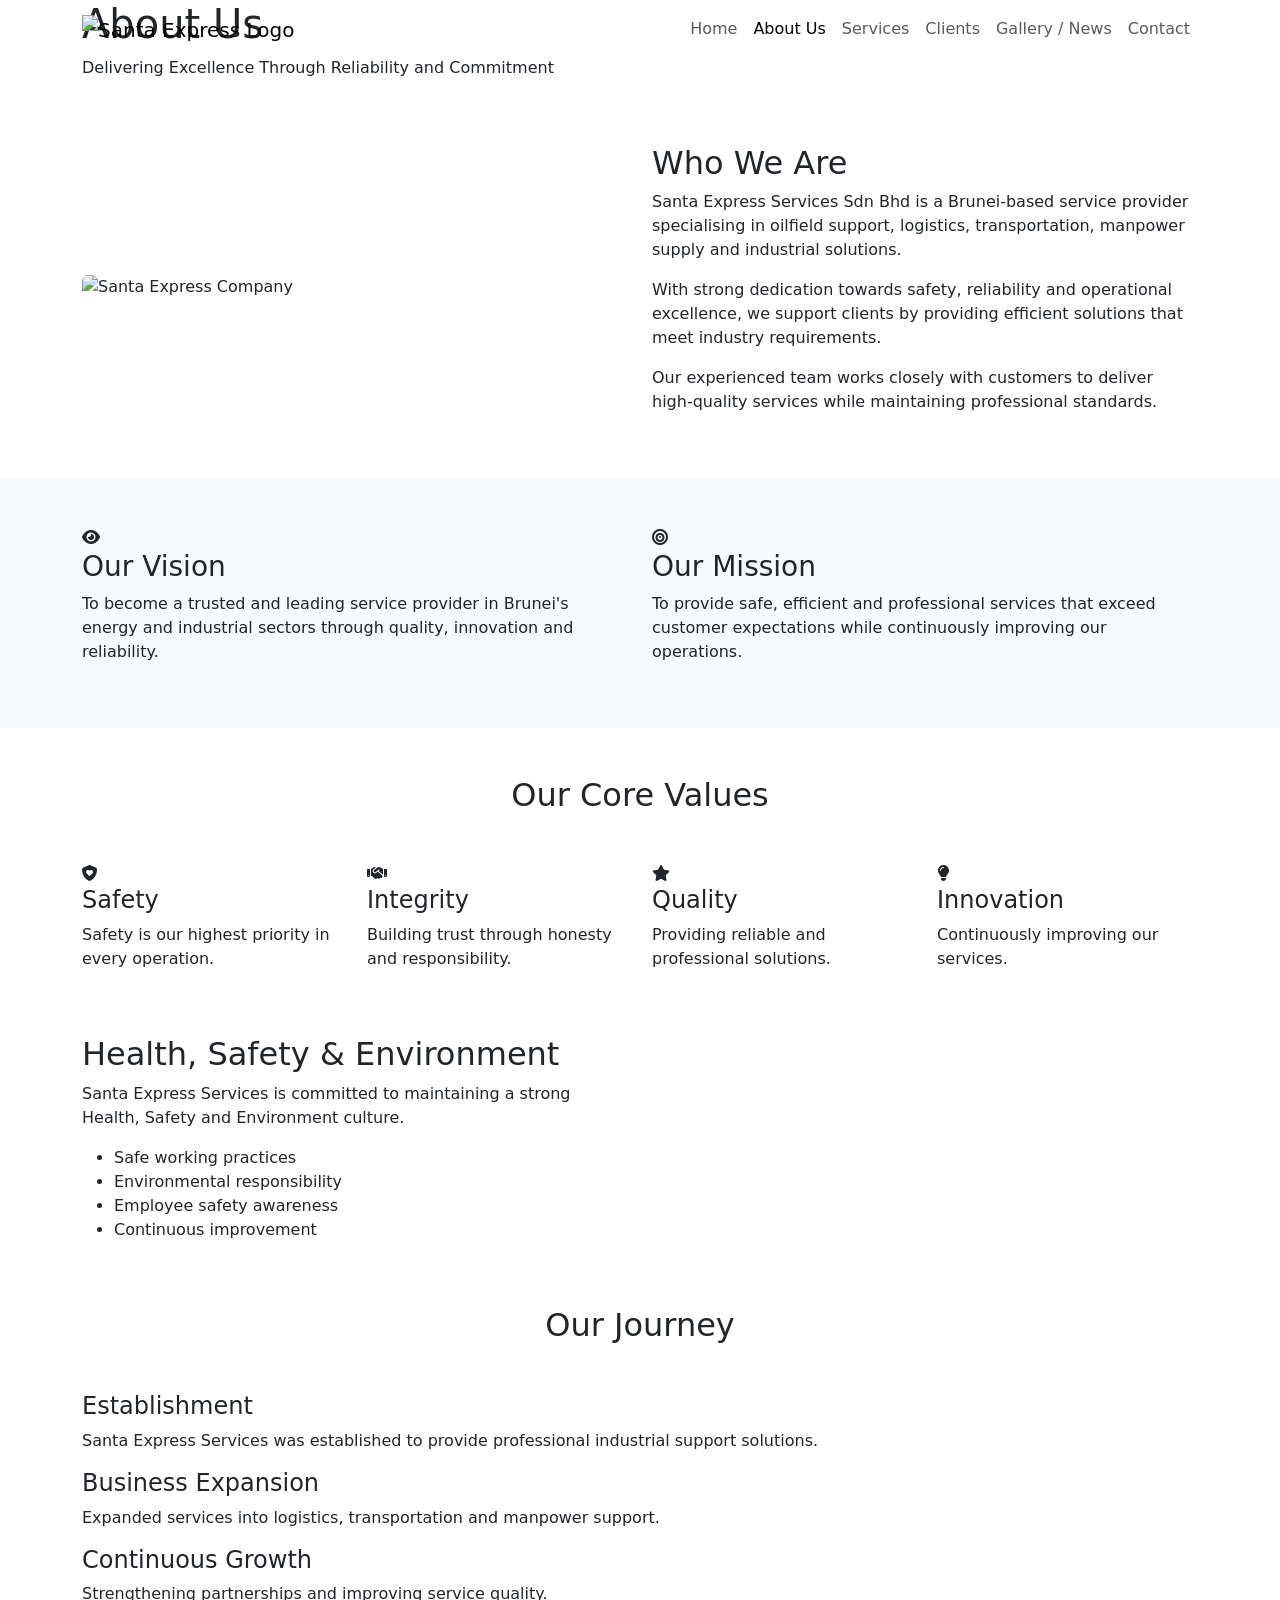
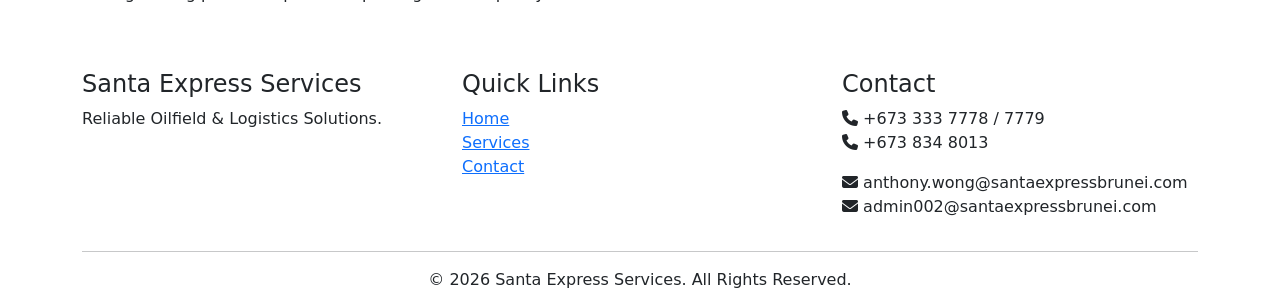
==== about.html @ 318cf89d "Add files via upload" ====
<!DOCTYPE html>
<html lang="en">

<head>

<meta charset="UTF-8">
<meta name="viewport" content="width=device-width, initial-scale=1.0">

<title>About Us | Santa Express Services</title>

<meta name="description" content="Learn more about Santa Express Services, our vision, mission and commitment to quality oilfield and logistics solutions.">


<!-- Bootstrap -->

<link href="https://cdn.jsdelivr.net/npm/bootstrap@5.3.3/dist/css/bootstrap.min.css" rel="stylesheet">


<!-- Font Awesome -->

<link rel="stylesheet"
href="https://cdnjs.cloudflare.com/ajax/libs/font-awesome/6.5.2/css/all.min.css">


<!-- Google Font -->

<link href="https://fonts.googleapis.com/css2?family=Poppins:wght@300;400;500;600;700;800&display=swap"
rel="stylesheet">


<!-- CSS -->

<link rel="stylesheet" href="css/style.css">
<link rel="stylesheet" href="css/responsive.css">


</head>



<body>


<!-- ================= NAVBAR ================= -->


<header>

<nav class="navbar navbar-expand-lg fixed-top">

<div class="container">


<a class="navbar-brand" href="index.html">

<img src="images/logo/logo.png" 
alt="Santa Express Logo"
height="100">

</a>



<button class="navbar-toggler"
type="button"
data-bs-toggle="collapse"
data-bs-target="#navbarMenu">

<span class="navbar-toggler-icon"></span>

</button>



<div class="collapse navbar-collapse"
id="navbarMenu">


<ul class="navbar-nav ms-auto">


<li class="nav-item">
<a class="nav-link"
href="index.html">
Home
</a>
</li>


<li class="nav-item">
<a class="nav-link active"
href="about.html">
About Us
</a>
</li>


<li class="nav-item">
<a class="nav-link"
href="services.html">
Services
</a>
</li>


<li class="nav-item">
<a class="nav-link"
href="clients.html">
Clients
</a>
</li>


<li class="nav-item">
<a class="nav-link"
href="gallery.html">
Gallery / News
</a>
</li>


<li class="nav-item">
<a class="nav-link"
href="contact.html">
Contact
</a>
</li>


</ul>


</div>


</div>

</nav>

</header>





<!-- ================= PAGE BANNER ================= -->


<section class="page-banner">


<div class="page-banner-overlay"></div>


<div class="container page-banner-content">


<h1>
About Us
</h1>


<p>
Delivering Excellence Through Reliability and Commitment
</p>


</div>


</section>






<!-- ================= COMPANY INTRODUCTION ================= -->


<section class="company-intro py-5">


<div class="container">


<div class="row align-items-center">


<div class="col-lg-6">


<img src="images/images/1-ALB01261.jpg"
class="img-fluid rounded"
alt="Santa Express Company">


</div>



<div class="col-lg-6">


<h2>
Who We Are
</h2>


<p>

Santa Express Services Sdn Bhd is a Brunei-based service provider
specialising in oilfield support, logistics, transportation,
manpower supply and industrial solutions.

</p>


<p>

With strong dedication towards safety, reliability and operational
excellence, we support clients by providing efficient solutions
that meet industry requirements.

</p>


<p>

Our experienced team works closely with customers to deliver
high-quality services while maintaining professional standards.

</p>


</div>


</div>


</div>


</section>








<!-- ================= VISION MISSION ================= -->


<section class="vision-mission bg-light py-5">


<div class="container">


<div class="row">



<div class="col-md-6">


<div class="info-box">


<div class="icon">

<i class="fa-solid fa-eye"></i>

</div>


<h3>
Our Vision
</h3>


<p>

To become a trusted and leading service provider
in Brunei's energy and industrial sectors through
quality, innovation and reliability.

</p>


</div>


</div>





<div class="col-md-6">


<div class="info-box">


<div class="icon">

<i class="fa-solid fa-bullseye"></i>

</div>


<h3>
Our Mission
</h3>


<p>

To provide safe, efficient and professional services
that exceed customer expectations while continuously
improving our operations.

</p>


</div>


</div>



</div>


</div>


</section>







<!-- ================= CORE VALUES ================= -->


<section class="values-section py-5">


<div class="container">


<div class="text-center mb-5">


<h2>
Our Core Values
</h2>


</div>




<div class="row">


<div class="col-lg-3 col-md-6">


<div class="value-card">


<i class="fa-solid fa-shield-heart"></i>


<h4>
Safety
</h4>


<p>
Safety is our highest priority in every operation.
</p>


</div>


</div>





<div class="col-lg-3 col-md-6">


<div class="value-card">


<i class="fa-solid fa-handshake"></i>


<h4>
Integrity
</h4>


<p>
Building trust through honesty and responsibility.
</p>


</div>


</div>





<div class="col-lg-3 col-md-6">


<div class="value-card">


<i class="fa-solid fa-star"></i>


<h4>
Quality
</h4>


<p>
Providing reliable and professional solutions.
</p>


</div>


</div>





<div class="col-lg-3 col-md-6">


<div class="value-card">


<i class="fa-solid fa-lightbulb"></i>


<h4>
Innovation
</h4>


<p>
Continuously improving our services.
</p>


</div>


</div>


</div>


</div>


</section>







<!-- ================= HSE ================= -->


<section class="hse-section">


<div class="container">


<div class="row align-items-center">



<div class="col-lg-6">


<h2>
Health, Safety & Environment
</h2>


<p>

Santa Express Services is committed to maintaining
a strong Health, Safety and Environment culture.

</p>


<ul>


<li>
Safe working practices
</li>


<li>
Environmental responsibility
</li>


<li>
Employee safety awareness
</li>


<li>
Continuous improvement
</li>


</ul>


</div>





<div class="col-lg-6">


<!-- <img src="images/about/hse.jpg"
class="img-fluid rounded"
alt="Safety"> -->


</div>



</div>


</div>


</section>








<!-- ================= TIMELINE ================= -->


<section class="timeline-section py-5">


<div class="container">


<h2 class="text-center mb-5">

Our Journey

</h2>



<div class="timeline">


<div class="timeline-item">

<h4>
Establishment
</h4>

<p>
Santa Express Services was established to provide
professional industrial support solutions.
</p>

</div>




<div class="timeline-item">

<h4>
Business Expansion
</h4>

<p>
Expanded services into logistics, transportation
and manpower support.
</p>

</div>





<div class="timeline-item">

<h4>
Continuous Growth
</h4>

<p>
Strengthening partnerships and improving service quality.
</p>

</div>


</div>


</div>


</section>







<!-- ================= FOOTER ================= -->


<footer>


<div class="container">


<div class="row">


<div class="col-md-4">


<h4>
Santa Express Services
</h4>


<p>
Reliable Oilfield & Logistics Solutions.
</p>


</div>




<div class="col-md-4">


<h4>
Quick Links
</h4>


<a href="index.html">
Home
</a><br>


<a href="services.html">
Services
</a><br>


<a href="contact.html">
Contact
</a>


</div>





<div class="col-md-4">


<h4>
Contact
</h4>


<p>
<i class="fa fa-phone"></i>
+673 333 7778 / 7779
<br>
<i class="fa fa-phone"></i>
+673 834 8013
</p>


<p>
<i class="fa fa-envelope"></i>
anthony.wong@santaexpressbrunei.com
<br>
<i class="fa fa-envelope"></i>
admin002@santaexpressbrunei.com
</p>


</div>



</div>


<hr>


<p class="text-center">

© 2026 Santa Express Services. All Rights Reserved.

</p>


</div>


</footer>






<script src="https://cdn.jsdelivr.net/npm/bootstrap@5.3.3/dist/js/bootstrap.bundle.min.js"></script>


<script src="js/main.js"></script>


</body>

</html>
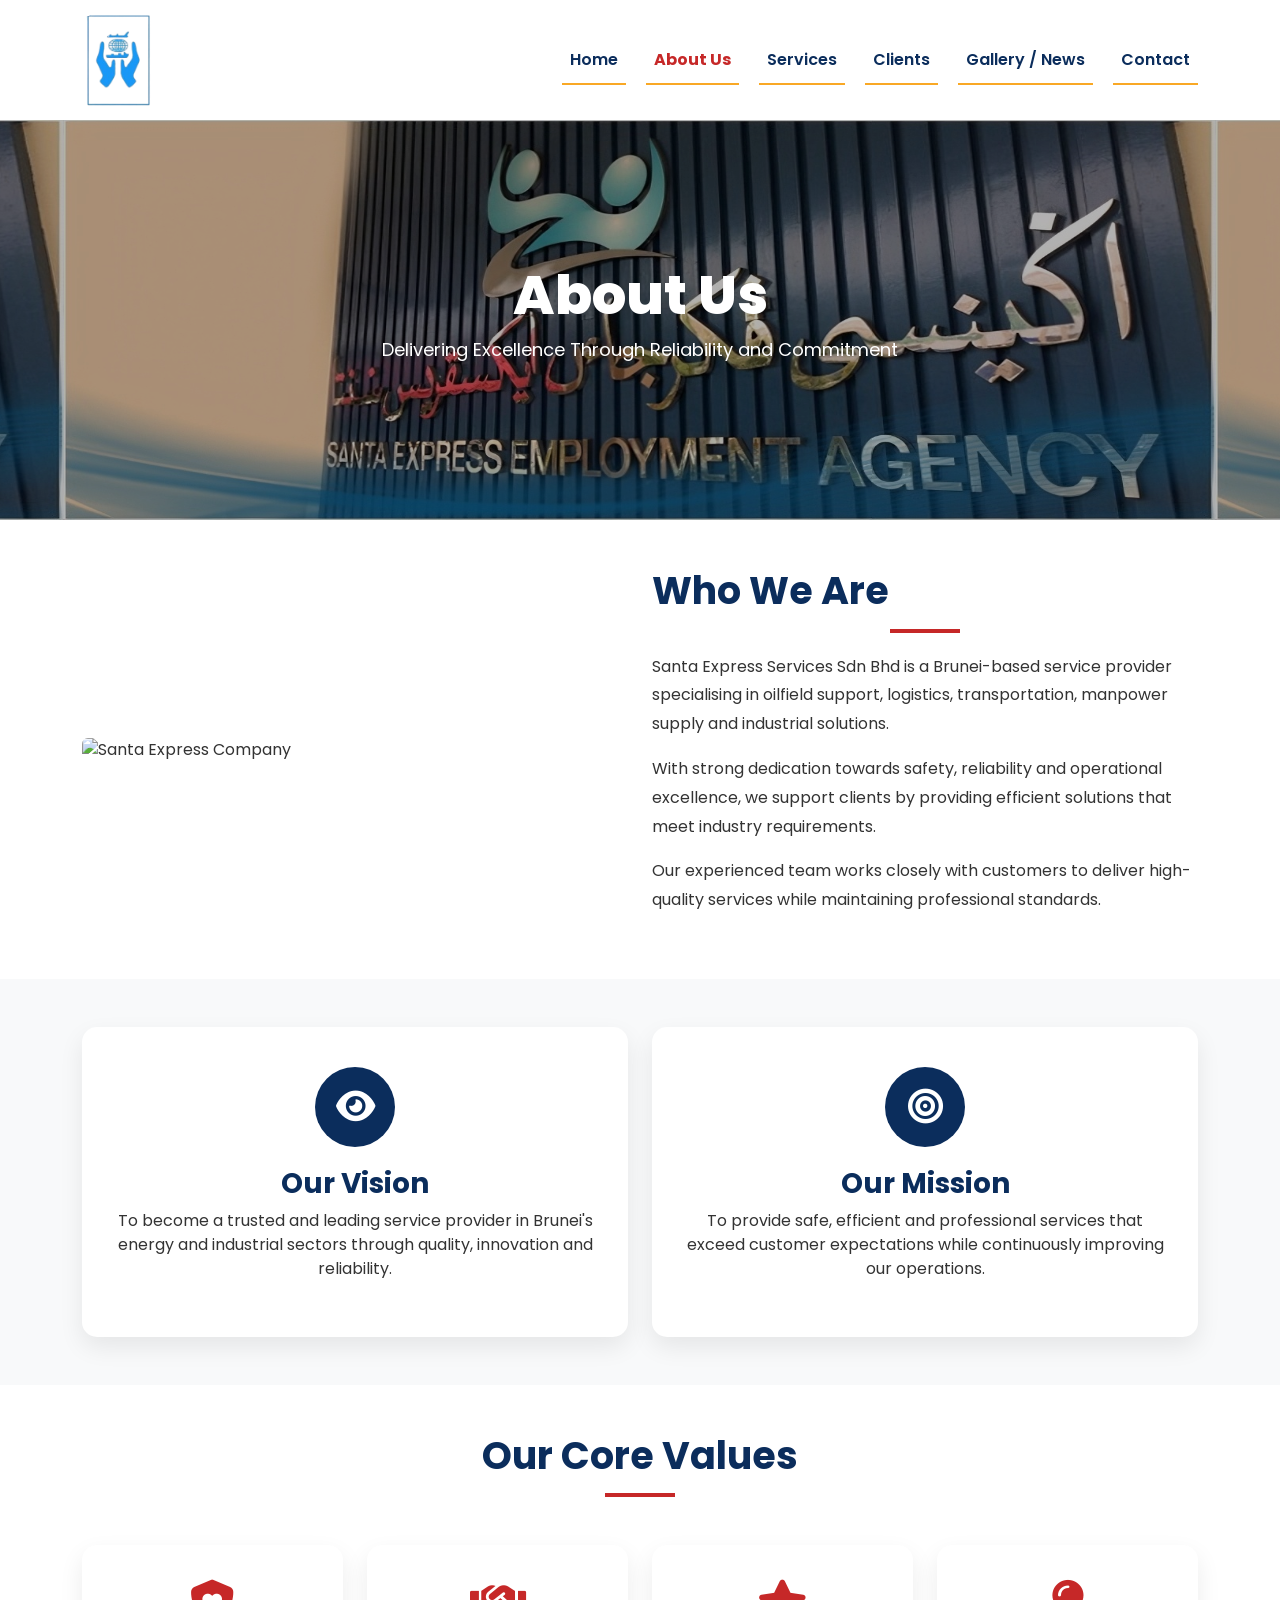
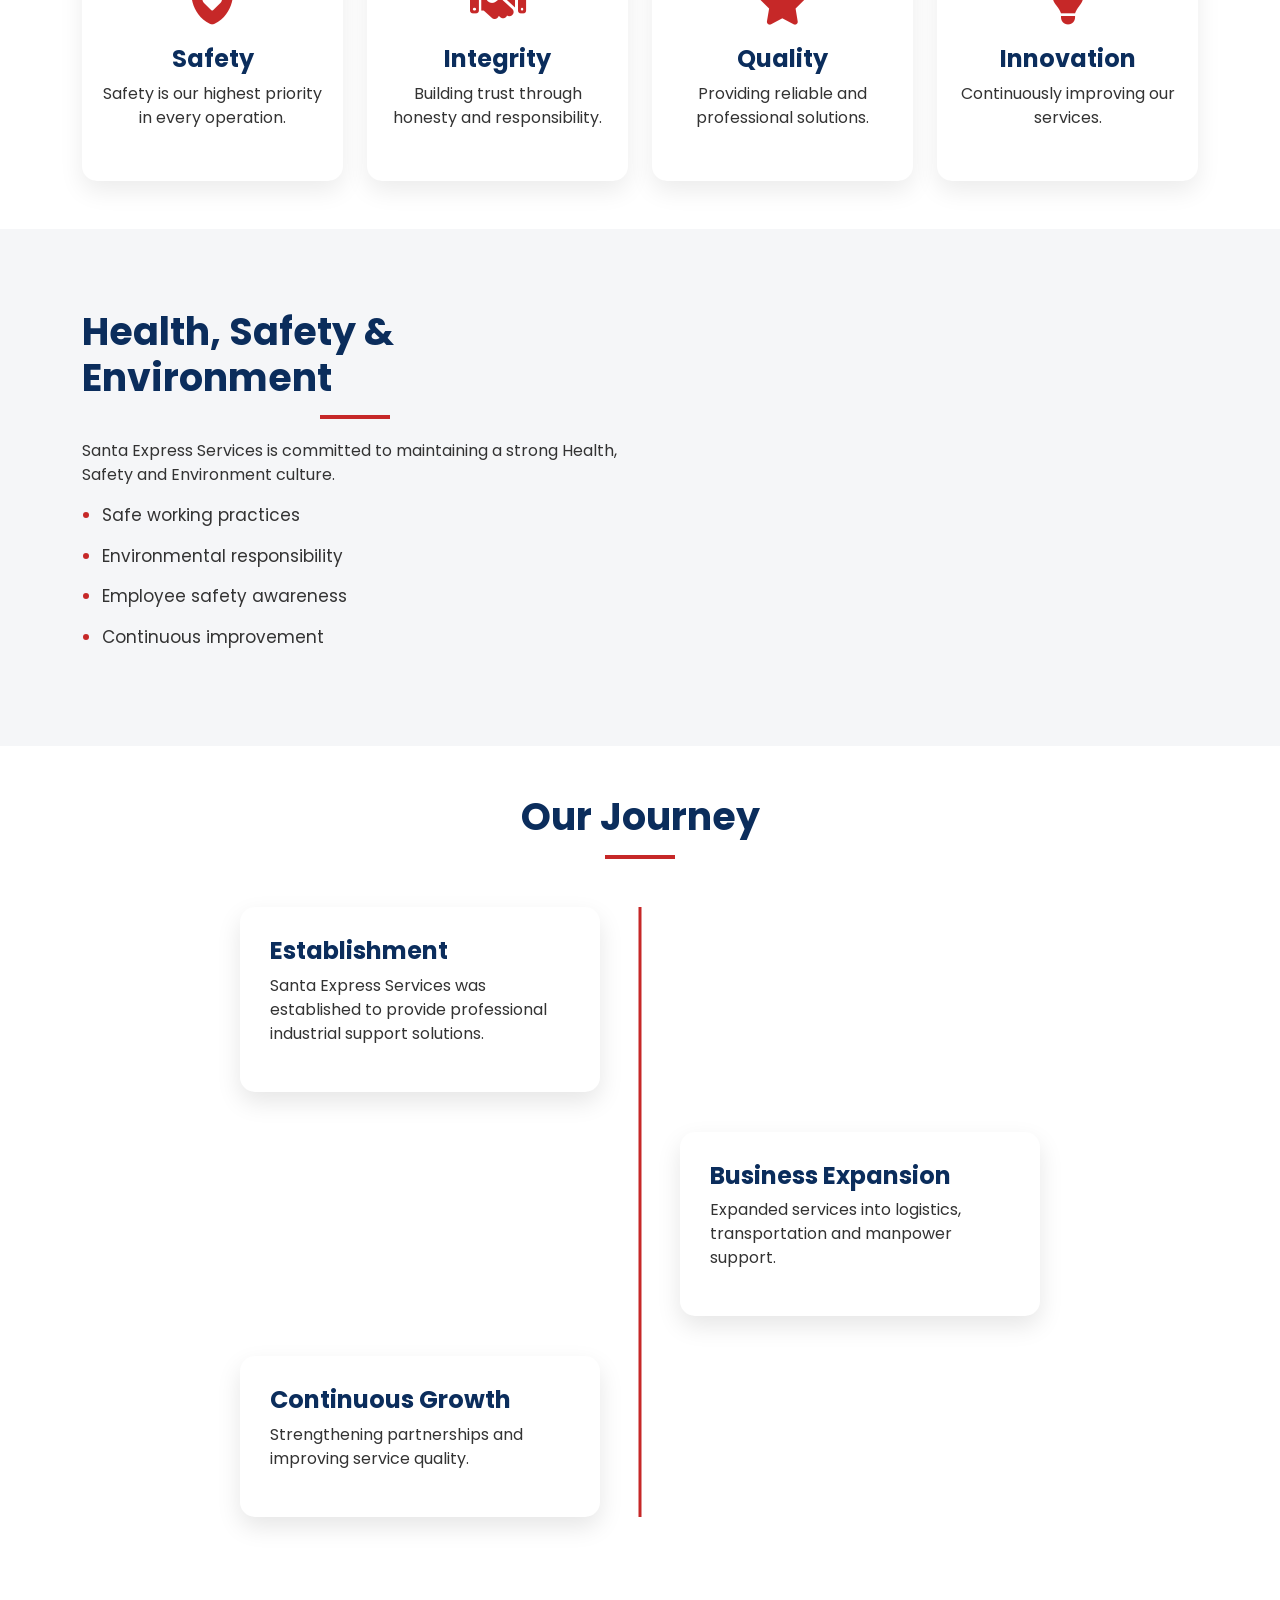
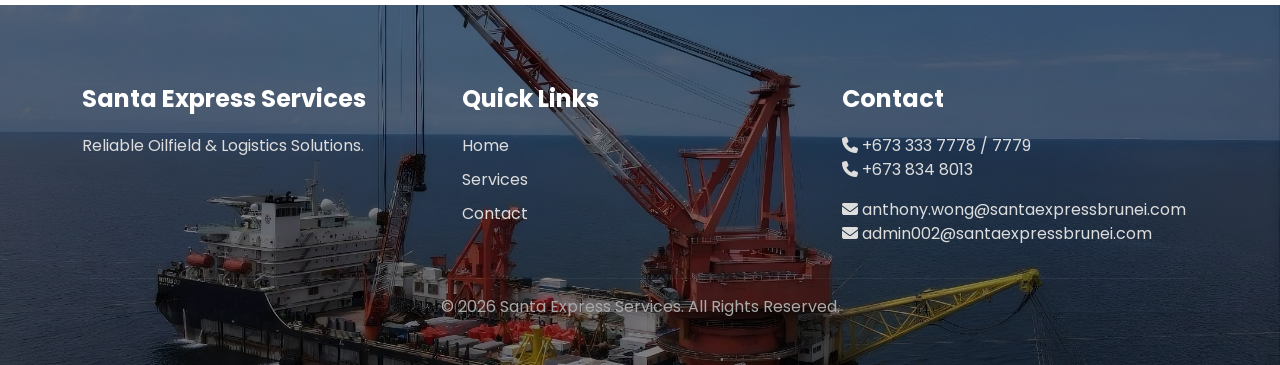
==== commit 263faebc: "Add files via upload" ====
--- a/about.html
+++ b/about.html
@@ -1,787 +1,357 @@
-<!DOCTYPE html>
+<!doctype html>
 <html lang="en">
-
-<head>
-
-<meta charset="UTF-8">
-<meta name="viewport" content="width=device-width, initial-scale=1.0">
-
-<title>About Us | Santa Express Services</title>
-
-<meta name="description" content="Learn more about Santa Express Services, our vision, mission and commitment to quality oilfield and logistics solutions.">
-
-
-<!-- Bootstrap -->
-
-<link href="https://cdn.jsdelivr.net/npm/bootstrap@5.3.3/dist/css/bootstrap.min.css" rel="stylesheet">
-
-
-<!-- Font Awesome -->
-
-<link rel="stylesheet"
-href="https://cdnjs.cloudflare.com/ajax/libs/font-awesome/6.5.2/css/all.min.css">
-
-
-<!-- Google Font -->
-
-<link href="https://fonts.googleapis.com/css2?family=Poppins:wght@300;400;500;600;700;800&display=swap"
-rel="stylesheet">
-
-
-<!-- CSS -->
-
-<link rel="stylesheet" href="css/style.css">
-<link rel="stylesheet" href="css/responsive.css">
-
-
-</head>
-
-
-
-<body>
-
-
-<!-- ================= NAVBAR ================= -->
-
-
-<header>
-
-<nav class="navbar navbar-expand-lg fixed-top">
-
-<div class="container">
-
-
-<a class="navbar-brand" href="index.html">
-
-<img src="images/logo/logo.png" 
-alt="Santa Express Logo"
-height="100">
-
-</a>
-
-
-
-<button class="navbar-toggler"
-type="button"
-data-bs-toggle="collapse"
-data-bs-target="#navbarMenu">
-
-<span class="navbar-toggler-icon"></span>
-
-</button>
-
-
-
-<div class="collapse navbar-collapse"
-id="navbarMenu">
-
-
-<ul class="navbar-nav ms-auto">
-
-
-<li class="nav-item">
-<a class="nav-link"
-href="index.html">
-Home
-</a>
-</li>
-
-
-<li class="nav-item">
-<a class="nav-link active"
-href="about.html">
-About Us
-</a>
-</li>
-
-
-<li class="nav-item">
-<a class="nav-link"
-href="services.html">
-Services
-</a>
-</li>
-
-
-<li class="nav-item">
-<a class="nav-link"
-href="clients.html">
-Clients
-</a>
-</li>
-
-
-<li class="nav-item">
-<a class="nav-link"
-href="gallery.html">
-Gallery / News
-</a>
-</li>
-
-
-<li class="nav-item">
-<a class="nav-link"
-href="contact.html">
-Contact
-</a>
-</li>
-
-
-</ul>
-
-
-</div>
-
-
-</div>
-
-</nav>
-
-</header>
-
-
-
-
-
-<!-- ================= PAGE BANNER ================= -->
-
-
-<section class="page-banner">
-
-
-<div class="page-banner-overlay"></div>
-
-
-<div class="container page-banner-content">
-
-
-<h1>
-About Us
-</h1>
-
-
-<p>
-Delivering Excellence Through Reliability and Commitment
-</p>
-
-
-</div>
-
-
-</section>
-
-
-
-
-
-
-<!-- ================= COMPANY INTRODUCTION ================= -->
-
-
-<section class="company-intro py-5">
-
-
-<div class="container">
-
-
-<div class="row align-items-center">
-
-
-<div class="col-lg-6">
-
-
-<img src="images/images/1-ALB01261.jpg"
-class="img-fluid rounded"
-alt="Santa Express Company">
-
-
-</div>
-
-
-
-<div class="col-lg-6">
-
-
-<h2>
-Who We Are
-</h2>
-
-
-<p>
-
-Santa Express Services Sdn Bhd is a Brunei-based service provider
-specialising in oilfield support, logistics, transportation,
-manpower supply and industrial solutions.
-
-</p>
-
-
-<p>
-
-With strong dedication towards safety, reliability and operational
-excellence, we support clients by providing efficient solutions
-that meet industry requirements.
-
-</p>
-
-
-<p>
-
-Our experienced team works closely with customers to deliver
-high-quality services while maintaining professional standards.
-
-</p>
-
-
-</div>
-
-
-</div>
-
-
-</div>
-
-
-</section>
-
-
-
-
-
-
-
-
-<!-- ================= VISION MISSION ================= -->
-
-
-<section class="vision-mission bg-light py-5">
-
-
-<div class="container">
-
-
-<div class="row">
-
-
-
-<div class="col-md-6">
-
-
-<div class="info-box">
-
-
-<div class="icon">
-
-<i class="fa-solid fa-eye"></i>
-
-</div>
-
-
-<h3>
-Our Vision
-</h3>
-
-
-<p>
-
-To become a trusted and leading service provider
-in Brunei's energy and industrial sectors through
-quality, innovation and reliability.
-
-</p>
-
-
-</div>
-
-
-</div>
-
-
-
-
-
-<div class="col-md-6">
-
-
-<div class="info-box">
-
-
-<div class="icon">
-
-<i class="fa-solid fa-bullseye"></i>
-
-</div>
-
-
-<h3>
-Our Mission
-</h3>
-
-
-<p>
-
-To provide safe, efficient and professional services
-that exceed customer expectations while continuously
-improving our operations.
-
-</p>
-
-
-</div>
-
-
-</div>
-
-
-
-</div>
-
-
-</div>
-
-
-</section>
-
-
-
-
-
-
-
-<!-- ================= CORE VALUES ================= -->
-
-
-<section class="values-section py-5">
-
-
-<div class="container">
-
-
-<div class="text-center mb-5">
-
-
-<h2>
-Our Core Values
-</h2>
-
-
-</div>
-
-
-
-
-<div class="row">
-
-
-<div class="col-lg-3 col-md-6">
-
-
-<div class="value-card">
-
-
-<i class="fa-solid fa-shield-heart"></i>
-
-
-<h4>
-Safety
-</h4>
-
-
-<p>
-Safety is our highest priority in every operation.
-</p>
-
-
-</div>
-
-
-</div>
-
-
-
-
-
-<div class="col-lg-3 col-md-6">
-
-
-<div class="value-card">
-
-
-<i class="fa-solid fa-handshake"></i>
-
-
-<h4>
-Integrity
-</h4>
-
-
-<p>
-Building trust through honesty and responsibility.
-</p>
-
-
-</div>
-
-
-</div>
-
-
-
-
-
-<div class="col-lg-3 col-md-6">
-
-
-<div class="value-card">
-
-
-<i class="fa-solid fa-star"></i>
-
-
-<h4>
-Quality
-</h4>
-
-
-<p>
-Providing reliable and professional solutions.
-</p>
-
-
-</div>
-
-
-</div>
-
-
-
-
-
-<div class="col-lg-3 col-md-6">
-
-
-<div class="value-card">
-
-
-<i class="fa-solid fa-lightbulb"></i>
-
-
-<h4>
-Innovation
-</h4>
-
-
-<p>
-Continuously improving our services.
-</p>
-
-
-</div>
-
-
-</div>
-
-
-</div>
-
-
-</div>
-
-
-</section>
-
-
-
-
-
-
-
-<!-- ================= HSE ================= -->
-
-
-<section class="hse-section">
-
-
-<div class="container">
-
-
-<div class="row align-items-center">
-
-
-
-<div class="col-lg-6">
-
-
-<h2>
-Health, Safety & Environment
-</h2>
-
-
-<p>
-
-Santa Express Services is committed to maintaining
-a strong Health, Safety and Environment culture.
-
-</p>
-
-
-<ul>
-
-
-<li>
-Safe working practices
-</li>
-
-
-<li>
-Environmental responsibility
-</li>
-
-
-<li>
-Employee safety awareness
-</li>
-
-
-<li>
-Continuous improvement
-</li>
-
-
-</ul>
-
-
-</div>
-
-
-
-
-
-<div class="col-lg-6">
-
-
-<!-- <img src="images/about/hse.jpg"
+  <head>
+    <meta charset="UTF-8" />
+    <meta name="viewport" content="width=device-width, initial-scale=1.0" />
+
+    <title>About Us | Santa Express Services</title>
+
+    <meta
+      name="description"
+      content="Learn more about Santa Express Services, our vision, mission and commitment to quality oilfield and logistics solutions."
+    />
+
+    <!-- Bootstrap -->
+
+    <link
+      href="https://cdn.jsdelivr.net/npm/bootstrap@5.3.3/dist/css/bootstrap.min.css"
+      rel="stylesheet"
+    />
+
+    <!-- Font Awesome -->
+
+    <link
+      rel="stylesheet"
+      href="https://cdnjs.cloudflare.com/ajax/libs/font-awesome/6.5.2/css/all.min.css"
+    />
+
+    <!-- Google Font -->
+
+    <link
+      href="https://fonts.googleapis.com/css2?family=Poppins:wght@300;400;500;600;700;800&display=swap"
+      rel="stylesheet"
+    />
+
+    <!-- CSS -->
+
+    <link rel="stylesheet" href="css/style.css" />
+    <link rel="stylesheet" href="css/responsive.css" />
+  </head>
+
+  <body>
+    <!-- ================= NAVBAR ================= -->
+
+    <header>
+      <nav class="navbar navbar-expand-lg fixed-top">
+        <div class="container">
+          <a class="navbar-brand" href="index.html">
+            <img
+              src="images/logo/logo.png"
+              alt="Santa Express Logo"
+              height="100"
+            />
+          </a>
+
+          <button
+            class="navbar-toggler"
+            type="button"
+            data-bs-toggle="collapse"
+            data-bs-target="#navbarMenu"
+          >
+            <span class="navbar-toggler-icon"></span>
+          </button>
+
+          <div class="collapse navbar-collapse" id="navbarMenu">
+            <ul class="navbar-nav ms-auto">
+              <li class="nav-item">
+                <a class="nav-link" href="index.html"> Home </a>
+              </li>
+
+              <li class="nav-item">
+                <a class="nav-link active" href="about.html"> About Us </a>
+              </li>
+
+              <li class="nav-item">
+                <a class="nav-link" href="services.html"> Services </a>
+              </li>
+
+              <li class="nav-item">
+                <a class="nav-link" href="clients.html"> Clients </a>
+              </li>
+
+              <li class="nav-item">
+                <a class="nav-link" href="gallery.html"> Gallery / News </a>
+              </li>
+
+              <li class="nav-item">
+                <a class="nav-link" href="contact.html"> Contact </a>
+              </li>
+            </ul>
+          </div>
+        </div>
+      </nav>
+    </header>
+
+    <!-- ================= PAGE BANNER ================= -->
+
+    <section class="page-banner">
+      <div class="page-banner-overlay"></div>
+
+      <div class="container page-banner-content">
+        <h1>About Us</h1>
+
+        <p>Delivering Excellence Through Reliability and Commitment</p>
+      </div>
+    </section>
+
+    <!-- ================= COMPANY INTRODUCTION ================= -->
+
+    <section class="company-intro py-5">
+      <div class="container">
+        <div class="row align-items-center">
+          <div class="col-lg-6">
+            <img
+              src="images/images/1-ALB01261.jpg"
+              class="img-fluid rounded"
+              alt="Santa Express Company"
+            />
+          </div>
+
+          <div class="col-lg-6">
+            <h2>Who We Are</h2>
+
+            <p>
+              Santa Express Services Sdn Bhd is a Brunei-based service provider
+              specialising in oilfield support, logistics, transportation,
+              manpower supply and industrial solutions.
+            </p>
+
+            <p>
+              With strong dedication towards safety, reliability and operational
+              excellence, we support clients by providing efficient solutions
+              that meet industry requirements.
+            </p>
+
+            <p>
+              Our experienced team works closely with customers to deliver
+              high-quality services while maintaining professional standards.
+            </p>
+          </div>
+        </div>
+      </div>
+    </section>
+
+    <!-- ================= VISION MISSION ================= -->
+
+    <section class="vision-mission bg-light py-5">
+      <div class="container">
+        <div class="row">
+          <div class="col-md-6">
+            <div class="info-box">
+              <div class="icon">
+                <i class="fa-solid fa-eye"></i>
+              </div>
+
+              <h3>Our Vision</h3>
+
+              <p>
+                To become a trusted and leading service provider in Brunei's
+                energy and industrial sectors through quality, innovation and
+                reliability.
+              </p>
+            </div>
+          </div>
+
+          <div class="col-md-6">
+            <div class="info-box">
+              <div class="icon">
+                <i class="fa-solid fa-bullseye"></i>
+              </div>
+
+              <h3>Our Mission</h3>
+
+              <p>
+                To provide safe, efficient and professional services that exceed
+                customer expectations while continuously improving our
+                operations.
+              </p>
+            </div>
+          </div>
+        </div>
+      </div>
+    </section>
+
+    <!-- ================= CORE VALUES ================= -->
+
+    <section class="values-section py-5">
+      <div class="container">
+        <div class="text-center mb-5">
+          <h2>Our Core Values</h2>
+        </div>
+
+        <div class="row">
+          <div class="col-lg-3 col-md-6">
+            <div class="value-card">
+              <i class="fa-solid fa-shield-heart"></i>
+
+              <h4>Safety</h4>
+
+              <p>Safety is our highest priority in every operation.</p>
+            </div>
+          </div>
+
+          <div class="col-lg-3 col-md-6">
+            <div class="value-card">
+              <i class="fa-solid fa-handshake"></i>
+
+              <h4>Integrity</h4>
+
+              <p>Building trust through honesty and responsibility.</p>
+            </div>
+          </div>
+
+          <div class="col-lg-3 col-md-6">
+            <div class="value-card">
+              <i class="fa-solid fa-star"></i>
+
+              <h4>Quality</h4>
+
+              <p>Providing reliable and professional solutions.</p>
+            </div>
+          </div>
+
+          <div class="col-lg-3 col-md-6">
+            <div class="value-card">
+              <i class="fa-solid fa-lightbulb"></i>
+
+              <h4>Innovation</h4>
+
+              <p>Continuously improving our services.</p>
+            </div>
+          </div>
+        </div>
+      </div>
+    </section>
+
+    <!-- ================= HSE ================= -->
+
+    <section class="hse-section">
+      <div class="container">
+        <div class="row align-items-center">
+          <div class="col-lg-6">
+            <h2>Health, Safety & Environment</h2>
+
+            <p>
+              Santa Express Services is committed to maintaining a strong
+              Health, Safety and Environment culture.
+            </p>
+
+            <ul>
+              <li>Safe working practices</li>
+
+              <li>Environmental responsibility</li>
+
+              <li>Employee safety awareness</li>
+
+              <li>Continuous improvement</li>
+            </ul>
+          </div>
+
+          <div class="col-lg-6">
+            <!-- <img src="images/about/hse.jpg"
 class="img-fluid rounded"
 alt="Safety"> -->
-
-
-</div>
-
-
-
-</div>
-
-
-</div>
-
-
-</section>
-
-
-
-
-
-
-
-
-<!-- ================= TIMELINE ================= -->
-
-
-<section class="timeline-section py-5">
-
-
-<div class="container">
-
-
-<h2 class="text-center mb-5">
-
-Our Journey
-
-</h2>
-
-
-
-<div class="timeline">
-
-
-<div class="timeline-item">
-
-<h4>
-Establishment
-</h4>
-
-<p>
-Santa Express Services was established to provide
-professional industrial support solutions.
-</p>
-
-</div>
-
-
-
-
-<div class="timeline-item">
-
-<h4>
-Business Expansion
-</h4>
-
-<p>
-Expanded services into logistics, transportation
-and manpower support.
-</p>
-
-</div>
-
-
-
-
-
-<div class="timeline-item">
-
-<h4>
-Continuous Growth
-</h4>
-
-<p>
-Strengthening partnerships and improving service quality.
-</p>
-
-</div>
-
-
-</div>
-
-
-</div>
-
-
-</section>
-
-
-
-
-
-
-
-<!-- ================= FOOTER ================= -->
-
-
-<footer>
-
-
-<div class="container">
-
-
-<div class="row">
-
-
-<div class="col-md-4">
-
-
-<h4>
-Santa Express Services
-</h4>
-
-
-<p>
-Reliable Oilfield & Logistics Solutions.
-</p>
-
-
-</div>
-
-
-
-
-<div class="col-md-4">
-
-
-<h4>
-Quick Links
-</h4>
-
-
-<a href="index.html">
-Home
-</a><br>
-
-
-<a href="services.html">
-Services
-</a><br>
-
-
-<a href="contact.html">
-Contact
-</a>
-
-
-</div>
-
-
-
-
-
-<div class="col-md-4">
-
-
-<h4>
-Contact
-</h4>
-
-
-<p>
-<i class="fa fa-phone"></i>
-+673 333 7778 / 7779
-<br>
-<i class="fa fa-phone"></i>
-+673 834 8013
-</p>
-
-
-<p>
-<i class="fa fa-envelope"></i>
-anthony.wong@santaexpressbrunei.com
-<br>
-<i class="fa fa-envelope"></i>
-admin002@santaexpressbrunei.com
-</p>
-
-
-</div>
-
-
-
-</div>
-
-
-<hr>
-
-
-<p class="text-center">
-
-© 2026 Santa Express Services. All Rights Reserved.
-
-</p>
-
-
-</div>
-
-
-</footer>
-
-
-
-
-
-
-<script src="https://cdn.jsdelivr.net/npm/bootstrap@5.3.3/dist/js/bootstrap.bundle.min.js"></script>
-
-
-<script src="js/main.js"></script>
-
-
-</body>
-
-</html>+          </div>
+        </div>
+      </div>
+    </section>
+
+    <!-- ================= TIMELINE ================= -->
+
+    <section class="timeline-section py-5">
+      <div class="container">
+        <h2 class="text-center mb-5">Our Journey</h2>
+
+        <div class="timeline">
+          <div class="timeline-item">
+            <h4>Establishment</h4>
+
+            <p>
+              Santa Express Services was established to provide professional
+              industrial support solutions.
+            </p>
+          </div>
+
+          <div class="timeline-item">
+            <h4>Business Expansion</h4>
+
+            <p>
+              Expanded services into logistics, transportation and manpower
+              support.
+            </p>
+          </div>
+
+          <div class="timeline-item">
+            <h4>Continuous Growth</h4>
+
+            <p>Strengthening partnerships and improving service quality.</p>
+          </div>
+        </div>
+      </div>
+    </section>
+
+    <!-- ================= FOOTER ================= -->
+
+    <footer>
+      <div class="container">
+        <div class="row">
+          <div class="col-md-4">
+            <h4>Santa Express Services</h4>
+
+            <p>Reliable Oilfield & Logistics Solutions.</p>
+          </div>
+
+          <div class="col-md-4">
+            <h4>Quick Links</h4>
+
+            <a href="index.html"> Home </a><br />
+
+            <a href="services.html"> Services </a><br />
+
+            <a href="contact.html"> Contact </a>
+          </div>
+
+          <div class="col-md-4">
+            <h4>Contact</h4>
+
+            <p>
+              <i class="fa fa-phone"></i>
+              +673 333 7778 / 7779
+              <br />
+              <i class="fa fa-phone"></i>
+              +673 834 8013
+            </p>
+
+            <p>
+              <i class="fa fa-envelope"></i>
+              anthony.wong@santaexpressbrunei.com
+              <br />
+              <i class="fa fa-envelope"></i>
+              admin002@santaexpressbrunei.com
+            </p>
+          </div>
+        </div>
+
+        <hr />
+
+        <p class="text-center">
+          © 2026 Santa Express Services. All Rights Reserved.
+        </p>
+      </div>
+    </footer>
+
+    <script src="https://cdn.jsdelivr.net/npm/bootstrap@5.3.3/dist/js/bootstrap.bundle.min.js"></script>
+
+    <script src="js/main.js"></script>
+  </body>
+</html>
--- a/css/style.css
+++ b/css/style.css
@@ -0,0 +1,1266 @@
+@media (max-width: 768px) {
+  .hero h1 {
+    font-size: 35px;
+  }
+
+  .hero p {
+    font-size: 16px;
+  }
+
+  .page-banner {
+    height: 250px;
+  }
+
+  .page-banner h1 {
+    font-size: 35px;
+  }
+
+  section h2 {
+    font-size: 30px;
+  }
+
+  .gallery-card img {
+    height: 220px;
+  }
+
+  .project-title h3 {
+    font-size: 1.5rem;
+  }
+
+  .cta-section h2 {
+    font-size: 30px;
+  }
+
+  footer {
+    text-align: center;
+  }
+}
+
+/* =====================
+   GLOBAL STYLE
+===================== */
+
+* {
+  margin: 0;
+  padding: 0;
+  box-sizing: border-box;
+}
+
+body {
+  font-family: "Poppins", sans-serif;
+  color: #333;
+  overflow-x: hidden;
+  padding-top: 120px;
+}
+
+html {
+  scroll-behavior: smooth;
+}
+
+a {
+  text-decoration: none;
+  transition: 0.3s;
+}
+
+img {
+  max-width: 100%;
+}
+
+h1,
+h2,
+h3,
+h4,
+h5 {
+  font-weight: 700;
+}
+
+section {
+  position: relative;
+}
+
+/* =====================
+   COLORS
+===================== */
+
+:root {
+  --primary: #0b2d5c;
+  --secondary: #c62828;
+  --gold: #f9a825;
+  --light: #f5f6f8;
+  --dark: #111;
+}
+
+/* =====================
+   NAVBAR
+===================== */
+
+.navbar {
+  padding: 10px 0;
+  transition: 0.4s;
+  background: #ffffff;
+  height: 120px;
+}
+
+.navbar-brand img {
+  object-fit: contain;
+  height: 100px;
+  width: auto;
+}
+
+.navbar-nav .nav-link {
+  color: #0b2d5c;
+  font-weight: 600;
+  margin-left: 20px;
+  position: relative;
+}
+
+.navbar-nav .nav-link:hover,
+.navbar-nav .active {
+  color: var(--gold);
+}
+
+.navbar-nav .nav-link::after {
+  content: "";
+  position: absolute;
+  left: 0;
+  bottom: -5px;
+  width: 100%;
+  height: 2px;
+  background: var(--gold);
+  transition: 0.3s;
+}
+
+.navbar-nav .nav-link:hover::after {
+  width: 100%;
+}
+
+/* Fix navbar active/focus colour */
+
+.navbar .nav-link,
+.navbar .nav-link:focus,
+.navbar .nav-link:visited {
+  color: #0b2d5c !important;
+}
+
+.navbar .nav-link:hover {
+  color: #c62828 !important;
+}
+
+.navbar .nav-link.active {
+  color: #c62828 !important;
+  font-weight: 700;
+}
+
+.navbar .nav-link.active::after {
+  width: 100%;
+}
+
+/* =====================
+   HERO SECTION
+===================== */
+
+.hero {
+  height: 100vh;
+  position: relative;
+
+  background-image: url("../images/about/images2.jpeg");
+
+  background-size: cover;
+
+  background-position: center;
+
+  display: flex;
+
+  align-items: center;
+
+  color: white;
+}
+
+@keyframes heroZoom {
+  from {
+    background-size: 100%;
+  }
+
+  to {
+    background-size: 110%;
+  }
+}
+
+/* LIGHT IMAGE OVERLAY */
+
+.hero-overlay {
+  position: absolute;
+
+  top: 0;
+  left: 0;
+
+  width: 100%;
+  height: 100%;
+
+  background: rgba(0, 0, 0, 0.5);
+}
+
+.hero-content {
+  max-width: 750px;
+  position: relative;
+  z-index: 2;
+}
+
+.hero h1 {
+  font-size: 55px;
+  line-height: 1.2;
+  font-weight: 800;
+}
+
+.hero p {
+  font-size: 20px;
+  margin: 25px 0;
+}
+
+.hero-buttons .btn {
+  padding: 14px 35px;
+  border-radius: 30px;
+  margin-right: 15px;
+  font-weight: 600;
+}
+
+.btn-primary {
+  /* background:var(--secondary); */
+  background: #173864;
+  border: none;
+}
+
+.btn-primary:hover {
+  background: #8e1c1c;
+}
+
+.btn-outline-light:hover {
+  color: #111;
+}
+
+/* =====================
+ PAGE BANNER
+===================== */
+
+.page-banner {
+  height: 400px;
+
+  position: relative;
+
+  background-image: url("../images/about/santa.jpeg");
+
+  background-size: 90% 100%;
+
+  background-repeat: repeat-x;
+
+  background-position: center;
+
+  display: flex;
+
+  align-items: center;
+
+  justify-content: center;
+
+  text-align: center;
+
+  color: white;
+}
+
+/* IMAGE OVERLAY */
+
+.page-banner-overlay {
+  position: absolute;
+
+  top: 0;
+
+  left: 0;
+
+  width: 100%;
+
+  height: 100%;
+
+  background: rgba(0, 0, 0, 0.3);
+}
+
+.page-banner-content {
+  position: relative;
+
+  z-index: 2;
+}
+
+.page-banner h1 {
+  font-size: 55px;
+  font-weight: 800;
+}
+
+.page-banner p {
+  font-size: 18px;
+}
+
+/* =====================
+ SECTION TITLE
+===================== */
+
+section h2 {
+  font-size: 38px;
+
+  color: var(--primary);
+
+  margin-bottom: 20px;
+}
+
+section h2::after {
+  content: "";
+
+  display: block;
+
+  width: 70px;
+
+  height: 4px;
+
+  background: var(--secondary);
+
+  margin: 15px auto;
+}
+
+/* =====================
+ ABOUT SECTION
+===================== */
+
+.about-preview img,
+.company-intro img {
+  border-radius: 15px;
+}
+
+.about-preview p,
+.company-intro p {
+  line-height: 1.8;
+}
+
+/* =====================
+ ABOUT IMAGE SLIDER
+===================== */
+
+.about-img {
+  height: 400px;
+  width: 100%;
+  object-fit: cover;
+}
+
+.about-preview .carousel {
+  border-radius: 15px;
+  overflow: hidden;
+}
+
+.carousel-control-prev,
+.carousel-control-next {
+  width: 10%;
+}
+
+/* =====================
+ FEATURE CARD
+===================== */
+
+.feature-card {
+  background: white;
+
+  padding: 35px 20px;
+
+  text-align: center;
+
+  border-radius: 15px;
+
+  height: 100%;
+
+  box-shadow: 0 10px 30px rgba(0, 0, 0, 0.08);
+
+  transition: 0.4s;
+}
+
+.feature-card:hover {
+  transform: translateY(-10px);
+}
+
+.feature-card i {
+  font-size: 45px;
+
+  color: var(--secondary);
+
+  margin-bottom: 20px;
+}
+
+.feature-card h4 {
+  color: var(--primary);
+}
+
+/* =====================
+ SERVICE CARD
+===================== */
+
+.service-card {
+  background: white;
+
+  padding: 35px;
+
+  text-align: center;
+
+  border-radius: 15px;
+
+  box-shadow: 0 10px 30px rgba(0, 0, 0, 0.08);
+
+  height: 100%;
+
+  transition: 0.4s;
+}
+
+.service-card:hover {
+  transform: translateY(-10px);
+}
+
+.service-card i {
+  font-size: 45px;
+
+  color: var(--secondary);
+
+  margin-bottom: 20px;
+}
+
+.service-card h4 {
+  color: var(--primary);
+}
+
+/* =====================
+ SERVICE BOX IMAGE
+===================== */
+
+.service-box {
+  background: white;
+
+  border-radius: 15px;
+
+  overflow: hidden;
+
+  box-shadow: 0 10px 25px rgba(0, 0, 0, 0.1);
+
+  transition: 0.4s;
+
+  height: 100%;
+}
+
+.service-box:hover {
+  transform: translateY(-10px);
+}
+
+.service-box img {
+  height: 220px;
+
+  width: 100%;
+
+  object-fit: cover;
+}
+
+.service-content {
+  padding: 25px;
+}
+
+.service-content i {
+  font-size: 35px;
+
+  color: var(--secondary);
+}
+
+.service-content h3 {
+  margin-top: 15px;
+
+  color: var(--primary);
+}
+
+/* =====================
+   VISION & MISSION
+===================== */
+
+.info-box {
+  background: white;
+  padding: 40px 30px;
+  border-radius: 15px;
+  text-align: center;
+  height: 100%;
+  box-shadow: 0 10px 25px rgba(0, 0, 0, 0.08);
+  transition: 0.4s;
+}
+
+.info-box:hover {
+  transform: translateY(-10px);
+}
+
+.info-box .icon {
+  width: 80px;
+  height: 80px;
+  margin: auto;
+  border-radius: 50%;
+  background: var(--primary);
+  color: white;
+  display: flex;
+  align-items: center;
+  justify-content: center;
+  font-size: 35px;
+  margin-bottom: 20px;
+}
+
+.info-box h3 {
+  color: var(--primary);
+}
+
+/* =====================
+   CORE VALUES
+===================== */
+
+.value-card {
+  background: white;
+
+  padding: 35px 20px;
+
+  border-radius: 15px;
+
+  text-align: center;
+
+  box-shadow: 0 10px 25px rgba(0, 0, 0, 0.08);
+
+  height: 100%;
+
+  transition: 0.4s;
+}
+
+.value-card:hover {
+  transform: translateY(-10px);
+}
+
+.value-card i {
+  font-size: 45px;
+
+  color: var(--secondary);
+
+  margin-bottom: 20px;
+}
+
+.value-card h4 {
+  color: var(--primary);
+}
+
+/* =====================
+   HSE SECTION
+===================== */
+
+.hse-section {
+  background: var(--light);
+
+  padding: 80px 0;
+}
+
+.hse-section ul {
+  padding-left: 20px;
+}
+
+.hse-section li {
+  margin-bottom: 15px;
+
+  font-size: 17px;
+}
+
+.hse-section li::marker {
+  color: var(--secondary);
+}
+
+/* =====================
+   TIMELINE
+===================== */
+
+.timeline {
+  position: relative;
+
+  max-width: 800px;
+
+  margin: auto;
+}
+
+.timeline::before {
+  content: "";
+
+  position: absolute;
+
+  left: 50%;
+
+  top: 0;
+
+  bottom: 0;
+
+  width: 3px;
+
+  background: var(--secondary);
+
+  transform: translateX(-50%);
+}
+
+.timeline-item {
+  background: white;
+
+  padding: 30px;
+
+  margin-bottom: 40px;
+
+  width: 45%;
+
+  border-radius: 15px;
+
+  box-shadow: 0 10px 25px rgba(0, 0, 0, 0.1);
+
+  position: relative;
+}
+
+.timeline-item:nth-child(even) {
+  margin-left: auto;
+}
+
+.timeline-item h4 {
+  color: var(--primary);
+}
+
+/* =====================
+   STATISTICS
+===================== */
+
+.stats-section {
+  background:
+    linear-gradient(rgba(11, 45, 92, 0.95), rgba(11, 45, 92, 0.95)),
+    url("../images/hero/stats.jpg");
+
+  background-size: cover;
+
+  padding: 70px 0;
+
+  color: white;
+}
+
+.stats-section h2 {
+  font-size: 50px;
+
+  color: white;
+
+  margin: 0;
+}
+
+.stats-section p {
+  font-size: 18px;
+}
+
+.stats-section .col-md-4 {
+  padding: 20px;
+}
+
+.stats-section .row {
+  display: flex;
+  justify-content: center;
+  align-items: center;
+}
+
+.stats-section .col-lg-3 {
+  text-align: center;
+}
+
+/* =====================
+   CLIENT LOGO
+===================== */
+
+.client-logo {
+  height: 140px;
+
+  display: flex;
+
+  align-items: center;
+
+  justify-content: center;
+
+  padding: 20px;
+}
+
+.client-logo:hover {
+  transform: scale(1.05);
+}
+
+.client-logo img {
+  max-width: 180px;
+
+  max-height: 100px;
+
+  width: auto;
+
+  height: auto;
+
+  object-fit: contain;
+
+  filter: grayscale(0);
+
+  transition: 0.3s;
+}
+
+.client-logo:hover img {
+  transform: scale(1.08);
+}
+
+.baker-logo {
+  width: 280px !important;
+
+  max-width: none !important;
+
+  height: auto;
+
+  transform: scale(2);
+}
+
+/* =====================
+   INDUSTRY CARDS
+===================== */
+
+.industry-card {
+  text-align: center;
+
+  padding: 35px 20px;
+
+  background: white;
+
+  border-radius: 15px;
+
+  box-shadow: 0 10px 25px rgba(0, 0, 0, 0.08);
+
+  height: 100%;
+}
+
+.industry-card i {
+  font-size: 45px;
+
+  color: var(--secondary);
+
+  margin-bottom: 20px;
+}
+
+.industry-card h4 {
+  color: var(--primary);
+}
+
+/* =====================
+   TESTIMONIAL
+===================== */
+
+.testimonial-card {
+  background: white;
+
+  padding: 35px;
+
+  border-radius: 15px;
+
+  box-shadow: 0 10px 25px rgba(0, 0, 0, 0.08);
+
+  height: 100%;
+}
+
+.testimonial-card i {
+  font-size: 35px;
+
+  color: var(--secondary);
+}
+
+.testimonial-card h5 {
+  margin-top: 20px;
+
+  color: var(--primary);
+}
+
+/* =====================
+   GALLERY
+===================== */
+
+.gallery-filter button {
+  margin: 5px;
+
+  border-radius: 30px;
+
+  padding: 10px 25px;
+}
+
+.gallery-card {
+  position: relative;
+
+  overflow: hidden;
+
+  border-radius: 15px;
+}
+
+.gallery-card img {
+  width: 100%;
+
+  height: 280px;
+
+  object-fit: cover;
+
+  transition: 0.5s;
+}
+
+.gallery-card:hover img {
+  transform: scale(1.1);
+}
+
+.gallery-overlay {
+  position: absolute;
+
+  bottom: 0;
+
+  left: 0;
+
+  right: 0;
+
+  background: linear-gradient(transparent, rgba(0, 0, 0, 0.8));
+
+  color: white;
+
+  padding: 40px 20px 20px;
+}
+
+/* =====================
+   NEWS CARD
+===================== */
+
+.news-card {
+  background: white;
+
+  border-radius: 15px;
+
+  overflow: hidden;
+
+  box-shadow: 0 10px 25px rgba(0, 0, 0, 0.08);
+
+  height: 100%;
+}
+
+.news-card img {
+  height: 220px;
+
+  width: 100%;
+
+  object-fit: cover;
+}
+
+.news-card h4 {
+  color: var(--primary);
+}
+
+.news-card a {
+  color: var(--secondary);
+
+  font-weight: 600;
+}
+
+/* =====================
+   CONTACT
+===================== */
+
+.contact-card {
+  background: white;
+
+  padding: 35px 20px;
+
+  text-align: center;
+
+  border-radius: 15px;
+
+  box-shadow: 0 10px 25px rgba(0, 0, 0, 0.08);
+
+  height: 100%;
+}
+
+.contact-card i {
+  font-size: 40px;
+
+  color: var(--secondary);
+
+  margin-bottom: 20px;
+}
+
+.contact-card h4 {
+  color: var(--primary);
+}
+
+.form-control {
+  padding: 15px;
+
+  border-radius: 10px;
+
+  border: 1px solid #ddd;
+}
+
+.form-control:focus {
+  border-color: var(--secondary);
+
+  box-shadow: none;
+}
+
+.map-container {
+  border-radius: 15px;
+
+  overflow: hidden;
+}
+
+/* =====================
+   WHATSAPP BUTTON
+===================== */
+
+.whatsapp-btn {
+  position: fixed;
+
+  right: 25px;
+
+  bottom: 25px;
+
+  width: 60px;
+
+  height: 60px;
+
+  background: #25d366;
+
+  color: white;
+
+  border-radius: 50%;
+
+  display: flex;
+
+  align-items: center;
+
+  justify-content: center;
+
+  font-size: 35px;
+
+  z-index: 999;
+
+  box-shadow: 0 5px 20px rgba(0, 0, 0, 0.3);
+}
+
+.whatsapp-btn:hover {
+  color: white;
+
+  transform: scale(1.1);
+}
+
+/* =====================
+   CTA SECTION
+===================== */
+
+.cta-section {
+  background:
+    linear-gradient(
+      #bbc0c7 /* rgba(198,40,40,.95), */ /* rgba(198,40,40,.95) */
+    ),
+    url("../images/hero/cta.jpg");
+
+  background-size: cover;
+
+  padding: 80px 0;
+
+  color: black;
+}
+
+.cta-section h2 {
+  color: #0b2d5c;
+
+  font-size: 40px;
+}
+
+.cta-section p {
+  font-size: 18px;
+}
+
+/* =====================
+   CAREER SECTION
+===================== */
+
+.career-section {
+  background: #f5f6f8;
+  text-align: center;
+}
+
+.career-section h2 {
+  color: var(--primary);
+}
+
+.career-section p {
+  max-width: 800px;
+  margin: 20px auto;
+  line-height: 1.8;
+}
+
+.career-section .btn {
+  padding: 12px 30px;
+  border-radius: 30px;
+  font-weight: 600;
+}
+
+/* =====================
+   FOOTER
+===================== */
+
+footer {
+  position: relative;
+  background: url("../images/about/images3.jpeg") center center/cover no-repeat;
+  color: white;
+  padding: 80px 0 30px;
+  overflow: hidden;
+}
+
+/* Dark overlay so text is readable */
+footer::before {
+  content: "";
+  position: absolute;
+  inset: 0;
+  background: rgba(0, 0, 0, 0.45);
+}
+
+footer .container {
+  position: relative;
+  z-index: 2;
+}
+
+footer h4 {
+  color: white;
+
+  margin-bottom: 20px;
+}
+
+footer p {
+  color: #ddd;
+}
+
+footer a {
+  color: #ddd;
+
+  display: inline-block;
+
+  margin-bottom: 10px;
+}
+
+footer a:hover {
+  color: var(--gold);
+}
+
+footer hr {
+  border-color: rgba(255, 255, 255, 0.2);
+}
+
+footer .text-center {
+  color: #aaa;
+}
+
+/* =====================
+   ANIMATION
+===================== */
+
+@keyframes fadeUp {
+  from {
+    opacity: 0;
+
+    transform: translateY(40px);
+  }
+
+  to {
+    opacity: 1;
+
+    transform: translateY(0);
+  }
+}
+
+.fade-up {
+  animation: fadeUp 1s ease;
+}
+
+/* =====================
+ BACK TO TOP BUTTON
+===================== */
+
+.back-top {
+  position: fixed;
+
+  right: 25px;
+
+  bottom: 100px;
+
+  width: 45px;
+
+  height: 45px;
+
+  border: none;
+
+  border-radius: 50%;
+
+  background: #0b2d5c;
+
+  color: white;
+
+  display: none;
+
+  align-items: center;
+
+  justify-content: center;
+
+  font-size: 18px;
+
+  cursor: pointer;
+
+  z-index: 999;
+
+  transition: 0.3s;
+}
+
+.back-top:hover {
+  background: #c62828;
+}
+
+/* ================= PROJECT GALLERY ================= */
+
+.project-header h2 {
+  font-weight: 700;
+  margin-bottom: 10px;
+}
+
+.project-header p {
+  color: #777;
+  margin-bottom: 20px;
+}
+
+.project-divider {
+  width: 120px;
+  height: 3px;
+  background: #dc3545;
+  border: none;
+  margin: 0 auto;
+}
+
+.gallery-card {
+  overflow: hidden;
+  border-radius: 10px;
+  box-shadow: 0 5px 20px rgba(0, 0, 0, 0.12);
+}
+
+.gallery-card img {
+  width: 100%;
+  height: 250px;
+  object-fit: cover;
+  transition: 0.4s;
+  display: block;
+}
+
+.gallery-card:hover img {
+  transform: scale(1.08);
+}
+
+/* ================= PROJECT TITLE ================= */
+
+.project-title {
+  margin-bottom: 30px;
+}
+
+.project-title h3 {
+  font-size: 2rem;
+  font-weight: 700;
+  color: #222;
+  margin-bottom: 5px;
+}
+
+.project-title p {
+  color: #777;
+  margin-bottom: 15px;
+}
+
+.project-divider {
+  width: 100%;
+  height: 2px;
+  background: #dc3545;
+  border: none;
+  opacity: 1;
+}
+
+.gallery-img {
+  width: 100%;
+  height: 250px;
+  object-fit: cover;
+  cursor: pointer;
+  transition: 0.3s;
+}
+
+.gallery-img:hover {
+  transform: scale(1.05);
+}
+
+.modal-content {
+  background: transparent;
+}
+
+#modalImage {
+  width: 100%;
+  max-height: 90vh;
+  object-fit: contain;
+}
+
+/* =====================
+   MOBILE NAVBAR
+===================== */
+
+@media (max-width: 991px) {
+  body {
+    padding-top: 90px;
+  }
+
+  .navbar {
+    height: 90px;
+    padding: 10px 15px;
+    background: white;
+  }
+
+  .navbar-brand img {
+    height: 75px;
+  }
+
+  /* Fix hamburger icon visibility */
+  .navbar-toggler {
+    border: 2px solid #0b2d5c;
+    padding: 8px;
+  }
+
+  .navbar-toggler-icon {
+    background-image: url("data:image/svg+xml,%3csvg xmlns='http://www.w3.org/2000/svg' viewBox='0 0 30 30'%3e%3cpath stroke='%230b2d5c' stroke-width='2' d='M4 7h22M4 15h22M4 23h22'/%3e%3c/svg%3e");
+  }
+
+  .navbar-collapse {
+    background: white;
+    margin-top: 10px;
+    padding: 20px;
+    border-radius: 10px;
+    box-shadow: 0 10px 25px rgba(0, 0, 0, 0.15);
+  }
+
+  .navbar-nav {
+    text-align: center;
+  }
+
+  .navbar-nav .nav-link {
+    margin-left: 0;
+    padding: 12px 0;
+    font-size: 16px;
+    color: #0b2d5c !important;
+  }
+
+  .navbar-nav .nav-link:hover,
+  .navbar-nav .nav-link.active {
+    color: #c62828 !important;
+  }
+
+  .navbar-nav .nav-link::after {
+    display: none;
+  }
+}
--- a/css/responsive.css
+++ b/css/responsive.css
@@ -0,0 +1,626 @@
+/* =====================================================
+   SANTA EXPRESS SERVICES
+   RESPONSIVE CSS
+===================================================== */
+
+
+
+/* =====================
+   LARGE TABLET / LAPTOP
+===================== */
+
+
+@media(max-width:1200px){
+
+
+.hero h1{
+
+    font-size:45px;
+
+}
+
+
+.page-banner h1{
+
+    font-size:45px;
+
+}
+
+
+section h2{
+
+    font-size:34px;
+
+}
+
+
+.navbar-nav .nav-link{
+
+    margin-left:10px;
+
+}
+
+
+}
+
+
+
+
+
+/* =====================
+   TABLET
+===================== */
+
+
+@media(max-width:991px){
+
+
+
+/* Navbar */
+
+
+.navbar{
+
+    background:var(--primary);
+
+}
+
+
+.navbar-collapse{
+
+
+background:var(--primary);
+
+padding:20px;
+
+margin-top:15px;
+
+border-radius:10px;
+
+
+}
+
+
+.navbar-nav .nav-link{
+
+    margin:10px 0;
+
+}
+
+
+
+
+
+/* Hero */
+
+
+.hero{
+
+
+height:90vh;
+
+text-align:center;
+
+
+}
+
+
+
+.hero h1{
+
+
+font-size:38px;
+
+
+}
+
+
+
+.hero p{
+
+
+font-size:17px;
+
+
+}
+
+
+
+.hero-buttons .btn{
+
+
+margin-bottom:15px;
+
+
+}
+
+
+
+
+
+
+/* Banner */
+
+
+.page-banner{
+
+
+height:300px;
+
+
+}
+
+
+.page-banner h1{
+
+
+font-size:40px;
+
+
+}
+
+
+
+
+
+/* About */
+
+
+.about-preview,
+.company-intro{
+
+
+text-align:center;
+
+
+}
+
+
+
+
+/* Timeline */
+
+
+.timeline::before{
+
+
+left:20px;
+
+
+}
+
+
+
+.timeline-item{
+
+
+width:90%;
+
+margin-left:50px!important;
+
+
+}
+
+
+
+
+
+
+/* Statistics */
+
+
+.stats-section .col-md-3{
+
+
+margin-bottom:35px;
+
+
+}
+
+
+
+
+
+/* Services */
+
+
+.service-box img{
+
+
+height:200px;
+
+
+}
+
+
+
+
+
+/* Contact */
+
+
+.contact-section{
+
+
+text-align:center;
+
+
+}
+
+
+
+
+}
+
+
+
+
+
+
+
+/* =====================
+   MOBILE
+===================== */
+
+
+@media(max-width:767px){
+
+
+
+
+
+body{
+
+
+font-size:15px;
+
+
+}
+
+
+
+
+
+
+/* Hero */
+
+
+.hero{
+
+
+height:100vh;
+
+
+}
+
+
+
+.hero h1{
+
+
+font-size:30px;
+
+line-height:1.3;
+
+
+}
+
+
+
+.hero p{
+
+
+font-size:15px;
+
+
+}
+
+
+
+.hero-buttons{
+
+
+display:flex;
+
+flex-direction:column;
+
+align-items:center;
+
+
+}
+
+
+
+.hero-buttons .btn{
+
+
+width:200px;
+
+margin:8px;
+
+
+}
+
+
+
+
+
+
+
+
+/* Heading */
+
+
+section h2{
+
+
+font-size:28px;
+
+
+}
+
+
+
+.page-banner{
+
+
+height:250px;
+
+
+}
+
+
+
+.page-banner h1{
+
+
+font-size:32px;
+
+
+}
+
+
+
+.page-banner p{
+
+
+font-size:14px;
+
+
+}
+
+
+
+
+
+
+
+
+/* Cards */
+
+
+.feature-card,
+.service-card,
+.value-card,
+.info-box,
+.contact-card{
+
+
+margin-bottom:20px;
+
+
+}
+
+
+
+
+
+
+
+
+/* Services */
+
+
+.service-content h3{
+
+
+font-size:22px;
+
+
+}
+
+
+
+
+
+/* Gallery */
+
+
+.gallery-card img{
+
+
+height:220px;
+
+
+}
+
+
+
+
+
+.gallery-filter button{
+
+
+width:100%;
+
+margin-bottom:10px;
+
+
+}
+
+
+
+
+
+
+
+/* Timeline */
+
+
+.timeline-item{
+
+
+width:85%;
+
+margin-left:40px!important;
+
+
+padding:25px;
+
+
+}
+
+
+
+
+
+
+
+
+/* Statistics */
+
+
+.stats-section h2{
+
+
+font-size:40px;
+
+
+}
+
+
+
+
+
+/* CTA */
+
+
+.cta-section h2{
+
+
+font-size:28px;
+
+
+}
+
+
+
+
+
+
+
+/* Footer */
+
+
+footer{
+
+
+text-align:center;
+
+
+}
+
+
+
+footer .col-md-4{
+
+
+margin-bottom:30px;
+
+
+}
+
+
+
+
+
+
+/* Whatsapp */
+
+
+.whatsapp-btn{
+
+
+width:55px;
+
+height:55px;
+
+font-size:30px;
+
+right:15px;
+
+bottom:15px;
+
+
+}
+
+
+
+}
+
+
+
+
+
+
+
+/* =====================
+   SMALL MOBILE
+===================== */
+
+
+@media(max-width:400px){
+
+
+
+.hero h1{
+
+
+font-size:26px;
+
+
+}
+
+
+
+.hero p{
+
+
+font-size:14px;
+
+
+}
+
+
+
+.page-banner h1{
+
+
+font-size:28px;
+
+
+}
+
+
+
+.stats-section h2{
+
+
+font-size:35px;
+
+
+}
+
+
+
+}
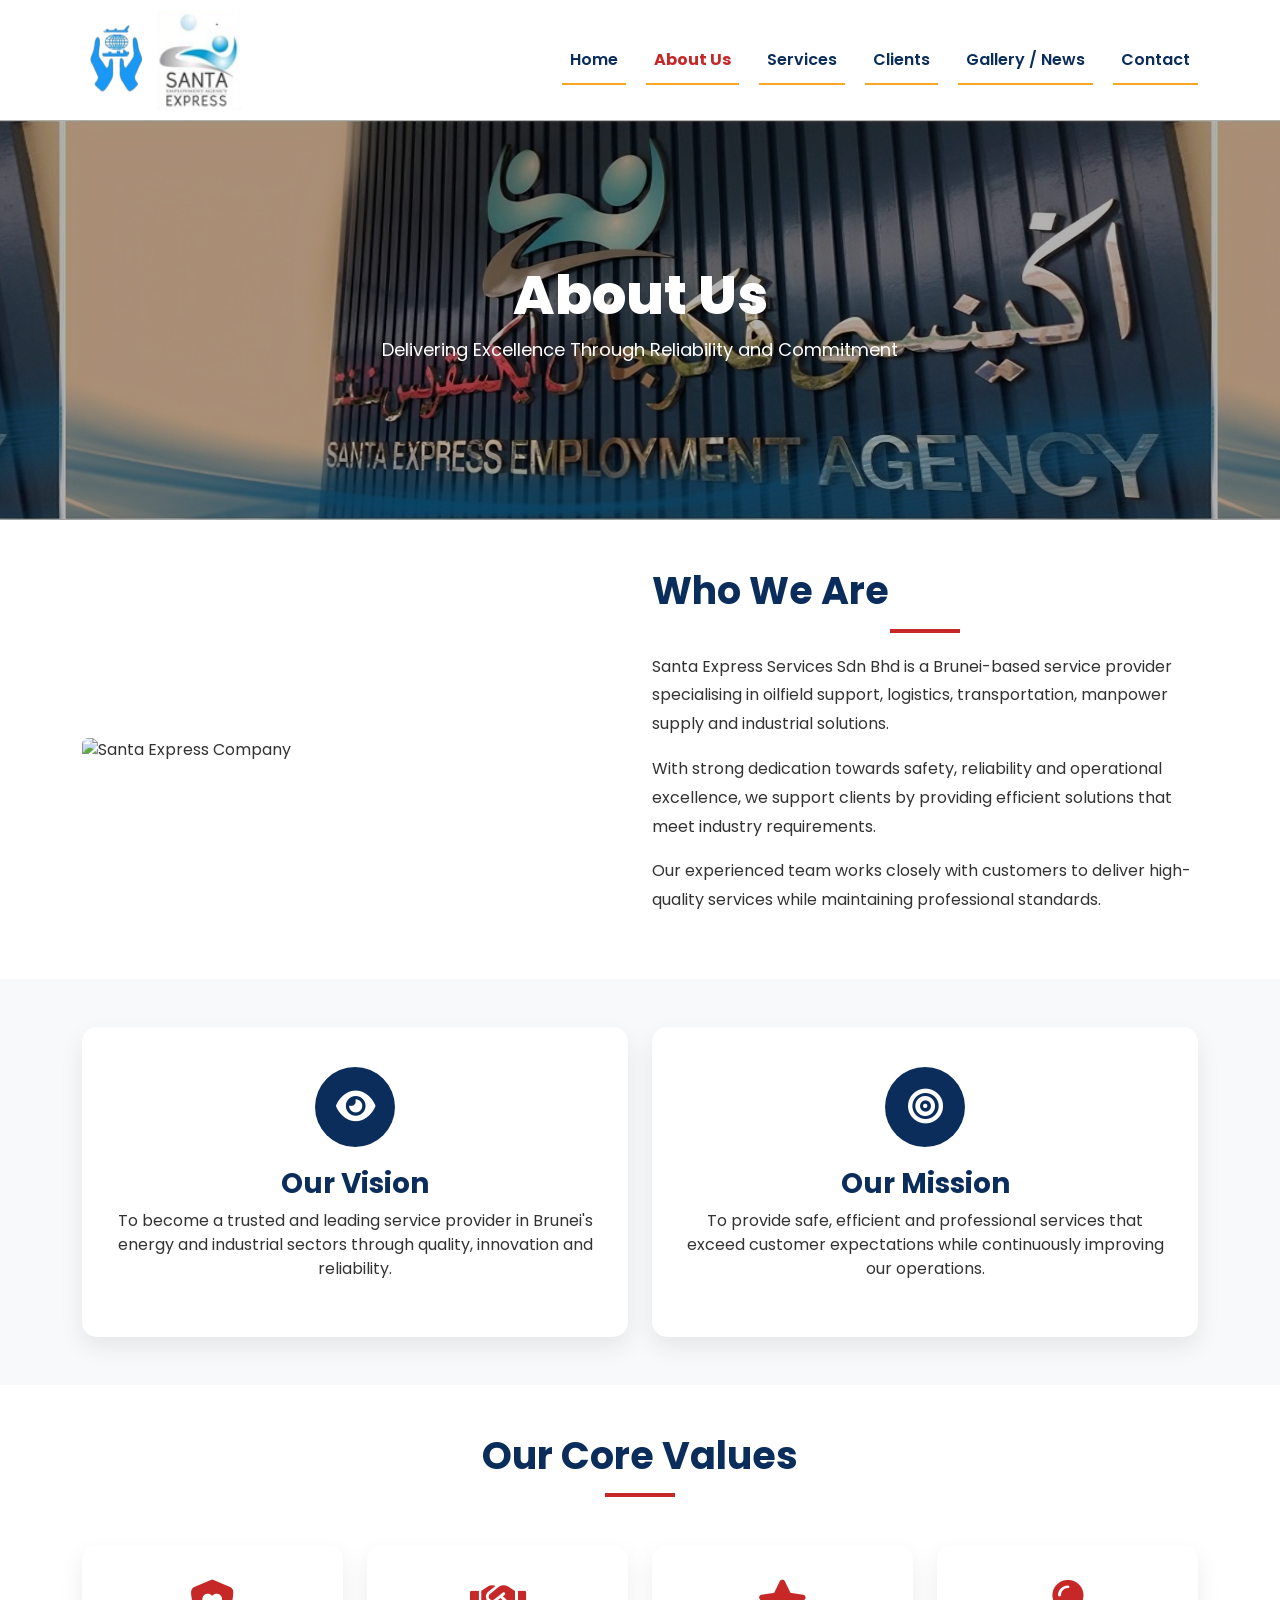
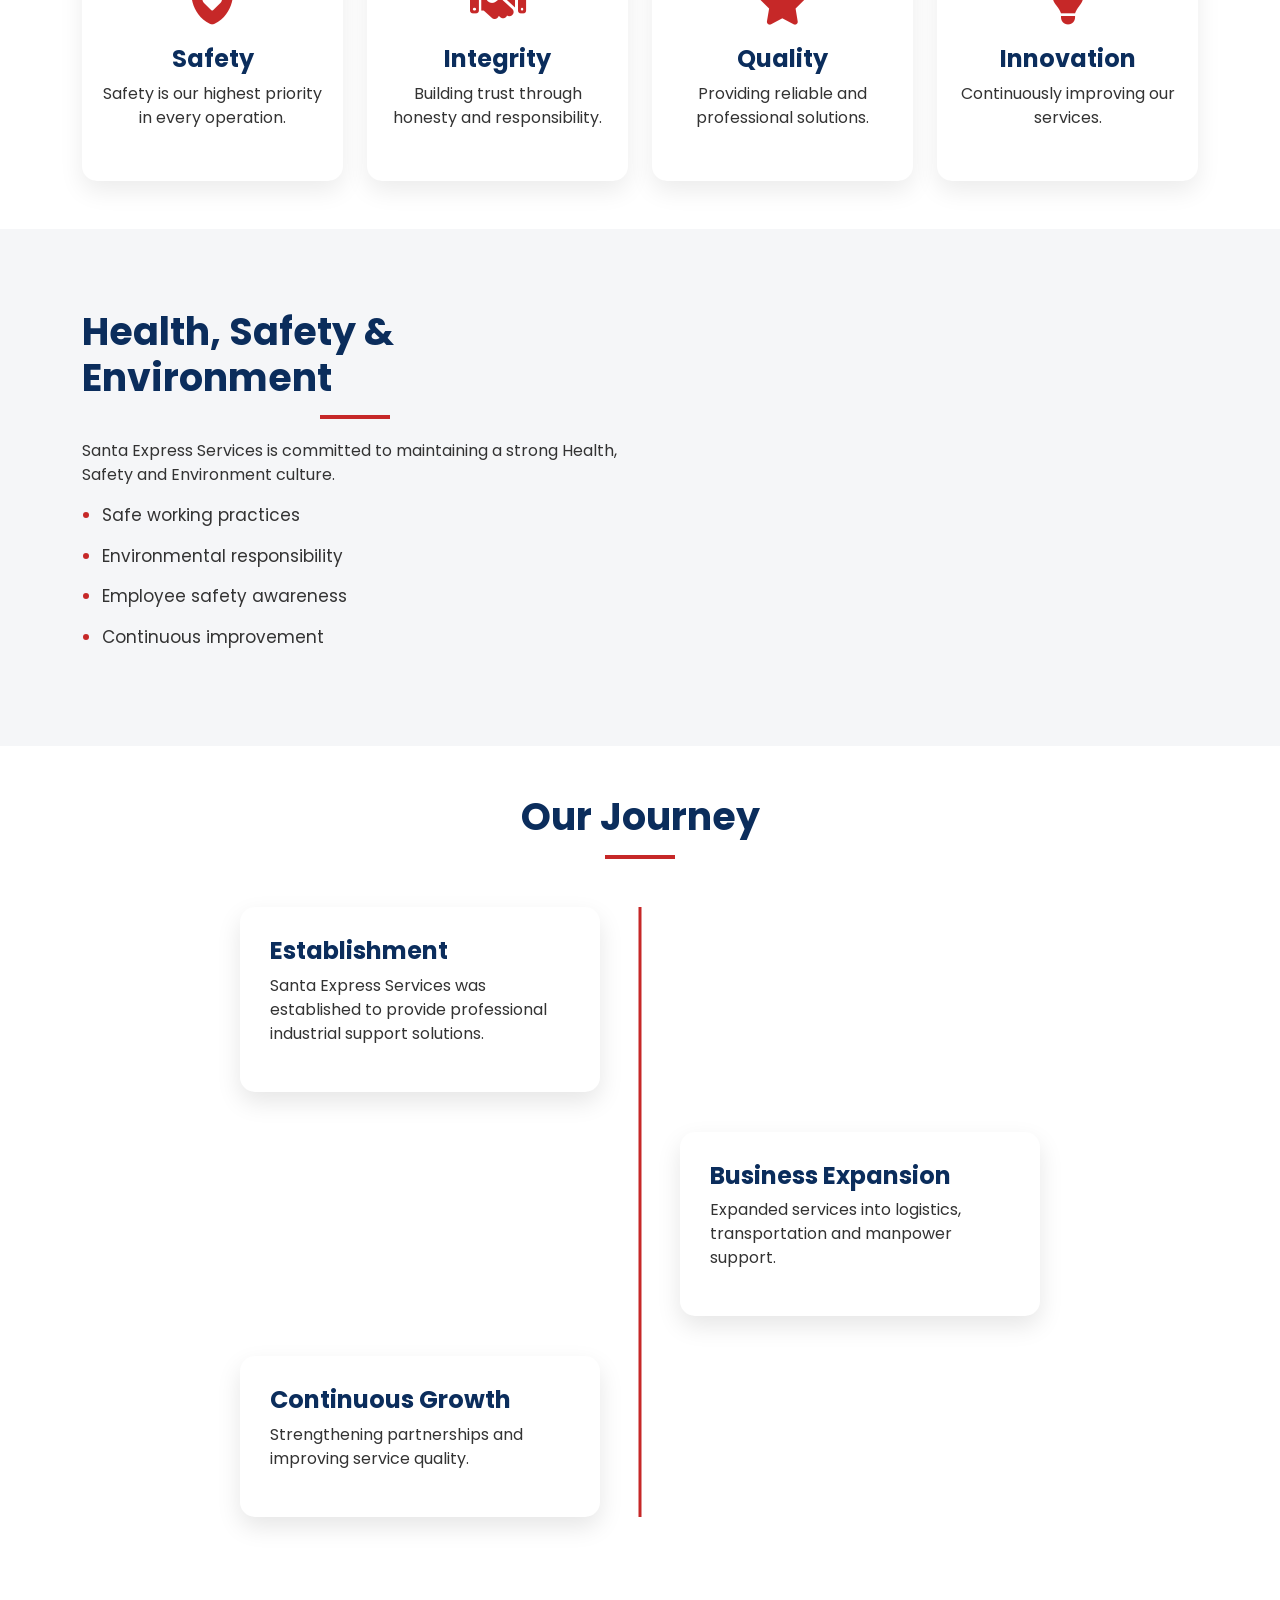
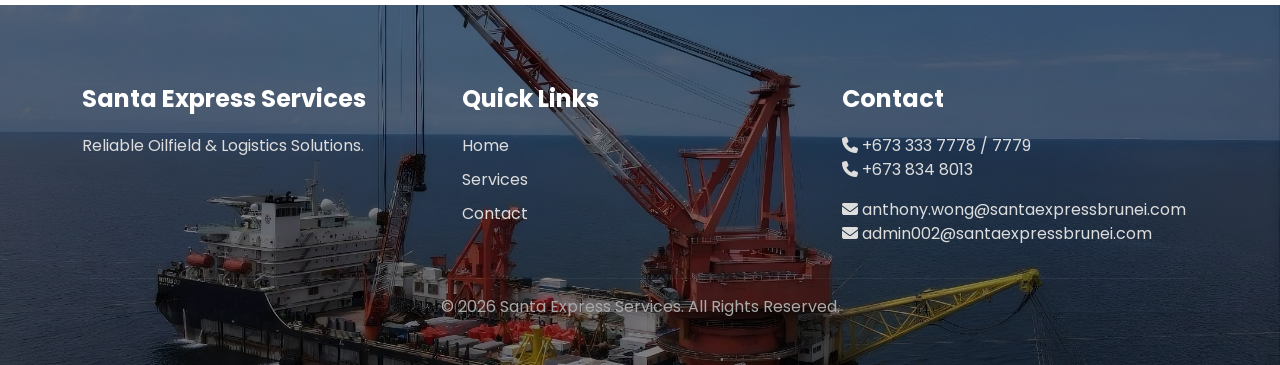
==== commit 89629f59: "Add files via upload" ====
--- a/about.html
+++ b/about.html
@@ -50,10 +50,15 @@
               alt="Santa Express Logo"
               height="100"
             />
+            <img
+              src="images/logo/logo2.png"
+              alt="Santa Express Logo"
+              height="100"
+            />
           </a>
 
           <button
-            class="navbar-toggler"
+            class="navbar-toggler bg-white"
             type="button"
             data-bs-toggle="collapse"
             data-bs-target="#navbarMenu"
--- a/css/style.css
+++ b/css/style.css
@@ -1,40 +1,7 @@
-@media (max-width: 768px) {
-  .hero h1 {
-    font-size: 35px;
-  }
-
-  .hero p {
-    font-size: 16px;
-  }
-
-  .page-banner {
-    height: 250px;
-  }
-
-  .page-banner h1 {
-    font-size: 35px;
-  }
-
-  section h2 {
-    font-size: 30px;
-  }
-
-  .gallery-card img {
-    height: 220px;
-  }
-
-  .project-title h3 {
-    font-size: 1.5rem;
-  }
-
-  .cta-section h2 {
-    font-size: 30px;
-  }
-
-  footer {
-    text-align: center;
-  }
-}
+/* =====================================================
+   SANTA EXPRESS SERVICES WEBSITE
+   MAIN STYLE SHEET
+===================================================== */
 
 /* =====================
    GLOBAL STYLE
@@ -1208,59 +1175,67 @@
 }
 
 /* =====================
-   MOBILE NAVBAR
+   MOBILE NAVBAR DROPDOWN
 ===================== */
 
 @media (max-width: 991px) {
-  body {
-    padding-top: 90px;
-  }
-
-  .navbar {
-    height: 90px;
-    padding: 10px 15px;
-    background: white;
-  }
-
-  .navbar-brand img {
-    height: 75px;
-  }
-
-  /* Fix hamburger icon visibility */
-  .navbar-toggler {
-    border: 2px solid #0b2d5c;
-    padding: 8px;
-  }
-
-  .navbar-toggler-icon {
-    background-image: url("data:image/svg+xml,%3csvg xmlns='http://www.w3.org/2000/svg' viewBox='0 0 30 30'%3e%3cpath stroke='%230b2d5c' stroke-width='2' d='M4 7h22M4 15h22M4 23h22'/%3e%3c/svg%3e");
-  }
-
   .navbar-collapse {
     background: white;
+    padding: 20px;
     margin-top: 10px;
-    padding: 20px;
     border-radius: 10px;
-    box-shadow: 0 10px 25px rgba(0, 0, 0, 0.15);
-  }
-
-  .navbar-nav {
-    text-align: center;
+    box-shadow: 0 5px 20px rgba(0, 0, 0, 0.15);
   }
 
   .navbar-nav .nav-link {
+    color: #0b2d5c !important;
+    padding: 12px 15px;
     margin-left: 0;
-    padding: 12px 0;
-    font-size: 16px;
-    color: #0b2d5c !important;
-  }
-
-  .navbar-nav .nav-link:hover,
+  }
+
+  .navbar-nav .nav-link:hover {
+    color: #c62828 !important;
+    background: #f5f6f8;
+    border-radius: 5px;
+  }
+
   .navbar-nav .nav-link.active {
     color: #c62828 !important;
   }
 
+  /* Remove underline effect on mobile */
   .navbar-nav .nav-link::after {
     display: none;
   }
 }
+
+/* =====================
+   MOBILE DROPDOWN MENU
+===================== */
+
+@media (max-width: 991px) {
+  .navbar-collapse {
+    background-color: #ffffff !important;
+    padding: 20px;
+    margin-top: 15px;
+    border-radius: 10px;
+  }
+
+  .navbar-collapse .navbar-nav {
+    background-color: #ffffff !important;
+  }
+
+  .navbar-collapse .nav-link {
+    color: #0b2d5c !important;
+    font-weight: 600;
+    padding: 12px 15px;
+  }
+
+  .navbar-collapse .nav-link:hover {
+    color: #c62828 !important;
+  }
+
+  .navbar-collapse .nav-link.active {
+    color: #c62828 !important;
+  }
+}
--- a/css/responsive.css
+++ b/css/responsive.css
@@ -3,624 +3,242 @@
    RESPONSIVE CSS
 ===================================================== */
 
-
-
 /* =====================
    LARGE TABLET / LAPTOP
 ===================== */
 
-
-@media(max-width:1200px){
-
-
-.hero h1{
-
-    font-size:45px;
-
-}
-
-
-.page-banner h1{
-
-    font-size:45px;
-
-}
-
-
-section h2{
-
-    font-size:34px;
-
-}
-
-
-.navbar-nav .nav-link{
-
-    margin-left:10px;
-
-}
-
-
-}
-
-
-
-
-
-/* =====================
-   TABLET
-===================== */
-
-
-@media(max-width:991px){
-
-
-
-/* Navbar */
-
-
-.navbar{
-
-    background:var(--primary);
-
-}
-
-
-.navbar-collapse{
-
-
-background:var(--primary);
-
-padding:20px;
-
-margin-top:15px;
-
-border-radius:10px;
-
-
-}
-
-
-.navbar-nav .nav-link{
-
-    margin:10px 0;
-
-}
-
-
-
-
-
-/* Hero */
-
-
-.hero{
-
-
-height:90vh;
-
-text-align:center;
-
-
-}
-
-
-
-.hero h1{
-
-
-font-size:38px;
-
-
-}
-
-
-
-.hero p{
-
-
-font-size:17px;
-
-
-}
-
-
-
-.hero-buttons .btn{
-
-
-margin-bottom:15px;
-
-
-}
-
-
-
-
-
-
-/* Banner */
-
-
-.page-banner{
-
-
-height:300px;
-
-
-}
-
-
-.page-banner h1{
-
-
-font-size:40px;
-
-
-}
-
-
-
-
-
-/* About */
-
-
-.about-preview,
-.company-intro{
-
-
-text-align:center;
-
-
-}
-
-
-
-
-/* Timeline */
-
-
-.timeline::before{
-
-
-left:20px;
-
-
-}
-
-
-
-.timeline-item{
-
-
-width:90%;
-
-margin-left:50px!important;
-
-
-}
-
-
-
-
-
-
-/* Statistics */
-
-
-.stats-section .col-md-3{
-
-
-margin-bottom:35px;
-
-
-}
-
-
-
-
-
-/* Services */
-
-
-.service-box img{
-
-
-height:200px;
-
-
-}
-
-
-
-
-
-/* Contact */
-
-
-.contact-section{
-
-
-text-align:center;
-
-
-}
-
-
-
-
-}
-
-
-
-
-
-
-
-/* =====================
-   MOBILE
-===================== */
-
-
-@media(max-width:767px){
-
-
-
-
-
-body{
-
-
-font-size:15px;
-
-
-}
-
-
-
-
-
-
-/* Hero */
-
-
-.hero{
-
-
-height:100vh;
-
-
-}
-
-
-
-.hero h1{
-
-
-font-size:30px;
-
-line-height:1.3;
-
-
-}
-
-
-
-.hero p{
-
-
-font-size:15px;
-
-
-}
-
-
-
-.hero-buttons{
-
-
-display:flex;
-
-flex-direction:column;
-
-align-items:center;
-
-
-}
-
-
-
-.hero-buttons .btn{
-
-
-width:200px;
-
-margin:8px;
-
-
-}
-
-
-
-
-
-
-
-
-/* Heading */
-
-
-section h2{
-
-
-font-size:28px;
-
-
-}
-
-
-
-.page-banner{
-
-
-height:250px;
-
-
-}
-
-
-
-.page-banner h1{
-
-
-font-size:32px;
-
-
-}
-
-
-
-.page-banner p{
-
-
-font-size:14px;
-
-
-}
-
-
-
-
-
-
-
-
-/* Cards */
-
-
-.feature-card,
-.service-card,
-.value-card,
-.info-box,
-.contact-card{
-
-
-margin-bottom:20px;
-
-
-}
-
-
-
-
-
-
-
-
-/* Services */
-
-
-.service-content h3{
-
-
-font-size:22px;
-
-
-}
-
-
-
-
-
-/* Gallery */
-
-
-.gallery-card img{
-
-
-height:220px;
-
-
-}
-
-
-
-
-
-.gallery-filter button{
-
-
-width:100%;
-
-margin-bottom:10px;
-
-
-}
-
-
-
-
-
-
-
-/* Timeline */
-
-
-.timeline-item{
-
-
-width:85%;
-
-margin-left:40px!important;
-
-
-padding:25px;
-
-
-}
-
-
-
-
-
-
-
-
-/* Statistics */
-
-
-.stats-section h2{
-
-
-font-size:40px;
-
-
-}
-
-
-
-
-
-/* CTA */
-
-
-.cta-section h2{
-
-
-font-size:28px;
-
-
-}
-
-
-
-
-
-
-
-/* Footer */
-
-
-footer{
-
-
-text-align:center;
-
-
-}
-
-
-
-footer .col-md-4{
-
-
-margin-bottom:30px;
-
-
-}
-
-
-
-
-
-
-/* Whatsapp */
-
-
-.whatsapp-btn{
-
-
-width:55px;
-
-height:55px;
-
-font-size:30px;
-
-right:15px;
-
-bottom:15px;
-
-
-}
-
-
-
-}
-
-
-
-
-
-
+@media (max-width: 1200px) {
+  .hero h1 {
+    font-size: 45px;
+  }
+
+  .page-banner h1 {
+    font-size: 45px;
+  }
+
+  section h2 {
+    font-size: 34px;
+  }
+
+  .navbar-nav .nav-link {
+    margin-left: 10px;
+  }
+}
+
+/* =====================
+   TABLET / MOBILE NAVBAR
+===================== */
+
+@media (max-width: 991px) {
+  /* Navbar */
+
+  .navbar {
+    background: #ffffff !important;
+    height: auto;
+    padding: 10px 0;
+  }
+
+  .navbar-collapse {
+    background: #ffffff !important;
+
+    padding: 20px;
+
+    margin-top: 15px;
+
+    border-radius: 10px;
+
+    box-shadow: 0 5px 20px rgba(0, 0, 0, 0.15);
+  }
+
+  .navbar-nav {
+    background: #ffffff !important;
+  }
+
+  .navbar-nav .nav-link {
+    color: #0b2d5c !important;
+
+    margin: 8px 0;
+
+    padding: 12px 15px;
+
+    font-weight: 600;
+  }
+
+  .navbar-nav .nav-link:hover {
+    color: #c62828 !important;
+
+    background: #f5f6f8;
+
+    border-radius: 5px;
+  }
+
+  .navbar-nav .nav-link.active {
+    color: #c62828 !important;
+  }
+
+  /* Remove desktop underline */
+
+  .navbar-nav .nav-link::after {
+    display: none;
+  }
+
+  /* Hamburger Button */
+
+  .navbar-toggler {
+    background: #ffffff !important;
+
+    border: 2px solid #0b2d5c !important;
+
+    padding: 8px 10px;
+  }
+
+  .navbar-toggler-icon {
+    background-image: none !important;
+
+    width: 25px;
+
+    height: 18px;
+
+    border-top: 3px solid #0b2d5c;
+
+    border-bottom: 3px solid #0b2d5c;
+
+    position: relative;
+  }
+
+  .navbar-toggler-icon::before {
+    content: "";
+
+    position: absolute;
+
+    left: 0;
+
+    top: 6px;
+
+    width: 25px;
+
+    height: 3px;
+
+    background: #0b2d5c;
+  }
+
+  /* Hero */
+
+  .hero {
+    height: 90vh;
+
+    text-align: center;
+  }
+
+  .hero h1 {
+    font-size: 38px;
+  }
+
+  .hero p {
+    font-size: 17px;
+  }
+
+  .hero-buttons .btn {
+    margin-bottom: 15px;
+  }
+
+  /* Page Banner */
+
+  .page-banner {
+    height: 300px;
+  }
+
+  .page-banner h1 {
+    font-size: 40px;
+  }
+
+  /* About */
+
+  .about-preview,
+  .company-intro {
+    text-align: center;
+  }
+
+  /* Timeline */
+
+  .timeline::before {
+    left: 20px;
+  }
+
+  .timeline-item {
+    width: 90%;
+
+    margin-left: 50px !important;
+  }
+
+  /* Statistics */
+
+  .stats-section .col-md-3 {
+    margin-bottom: 35px;
+  }
+
+  /* Services */
+
+  .service-box img {
+    height: 200px;
+  }
+
+  /* Contact */
+
+  .contact-section {
+    text-align: center;
+  }
+}
 
 /* =====================
    SMALL MOBILE
 ===================== */
 
-
-@media(max-width:400px){
-
-
-
-.hero h1{
-
-
-font-size:26px;
-
-
-}
-
-
-
-.hero p{
-
-
-font-size:14px;
-
-
-}
-
-
-
-.page-banner h1{
-
-
-font-size:28px;
-
-
-}
-
-
-
-.stats-section h2{
-
-
-font-size:35px;
-
-
-}
-
-
-
-}+@media (max-width: 400px) {
+  .hero h1 {
+    font-size: 26px;
+  }
+
+  .hero p {
+    font-size: 14px;
+  }
+
+  .page-banner h1 {
+    font-size: 28px;
+  }
+
+  .stats-section h2 {
+    font-size: 35px;
+  }
+}
+
+/* =====================
+   ABOUT MOBILE SPACING
+===================== */
+
+@media (max-width: 767px) {
+  .company-intro .col-lg-6:first-child {
+    margin-bottom: 30px;
+  }
+}
+
+/* =====================
+   GALLERY MOBILE SPACING
+===================== */
+
+@media (max-width: 767px) {
+  .gallery-section .container,
+  .event-section .container {
+    padding-left: 35px;
+    padding-right: 35px;
+  }
+
+  .gallery-card {
+    margin-left: 5px;
+    margin-right: 5px;
+  }
+
+  .gallery-card img{
+    height: 220px;
+  }
+}
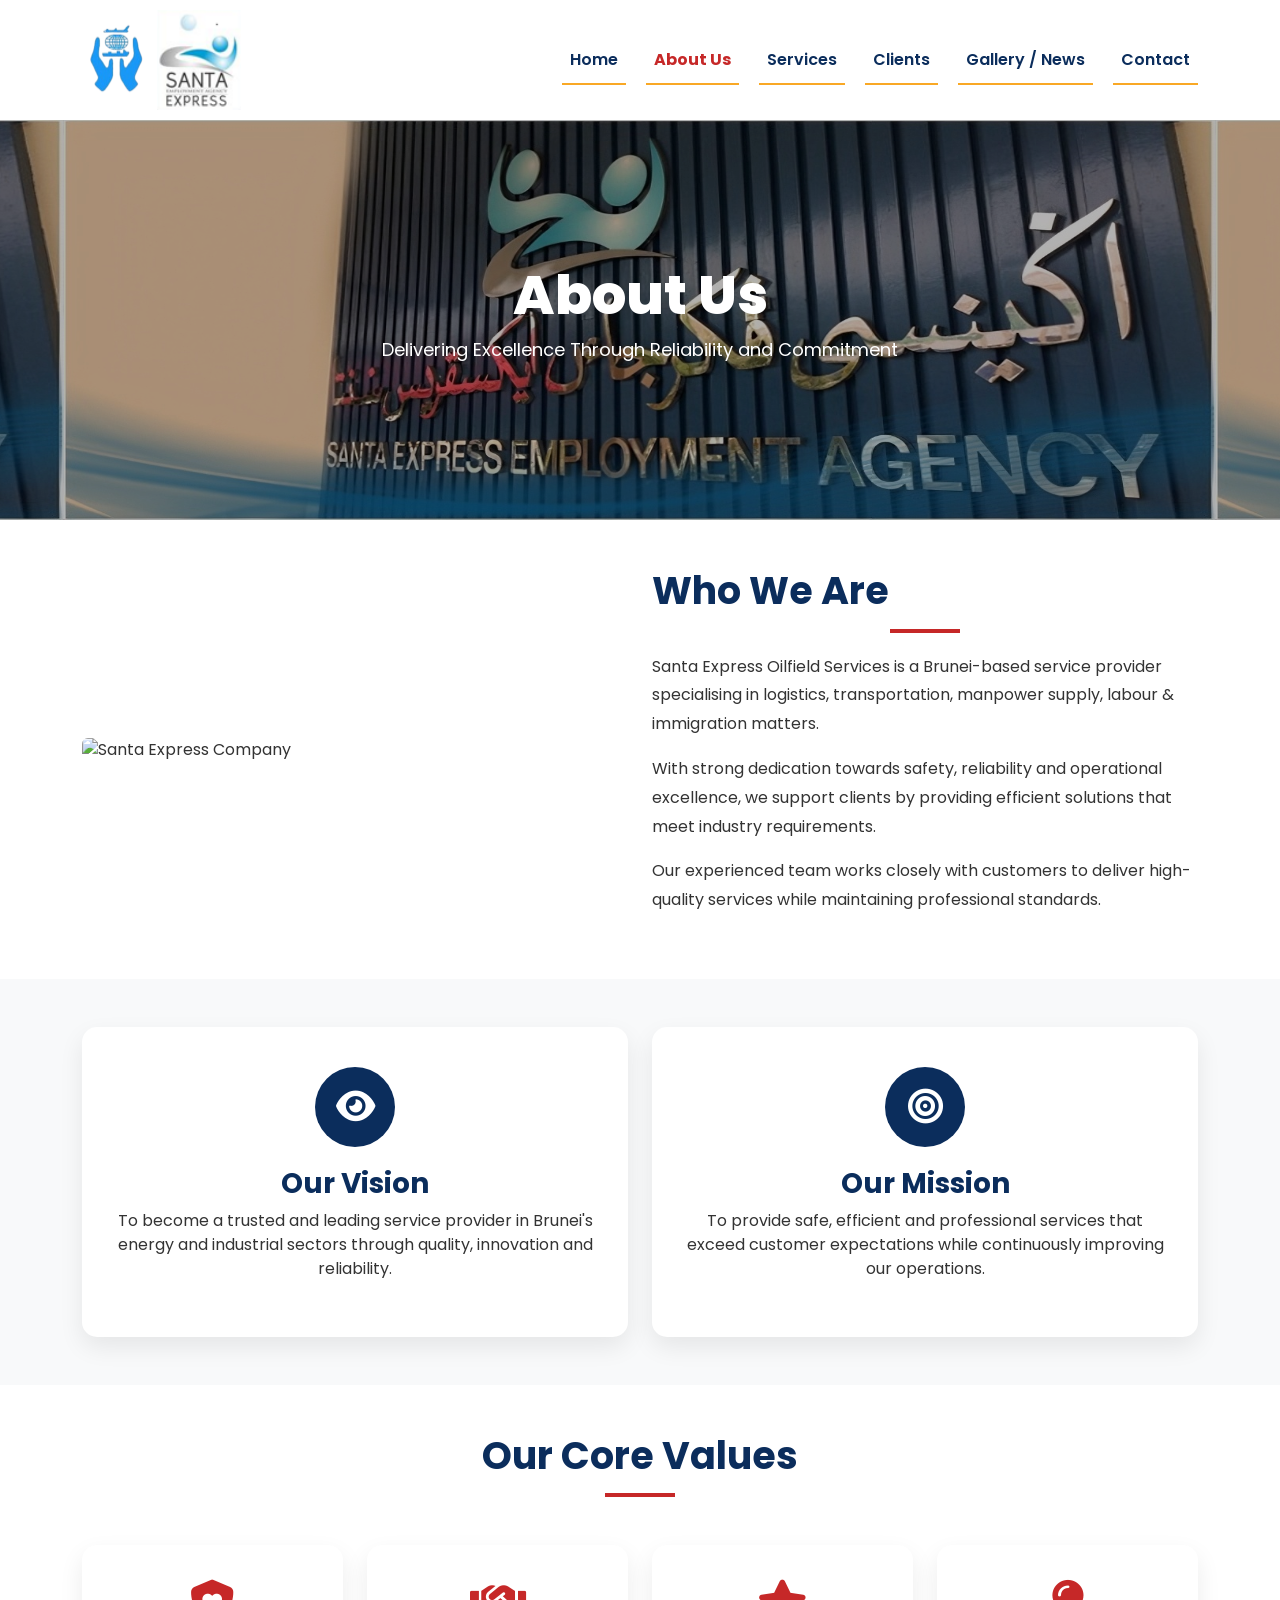
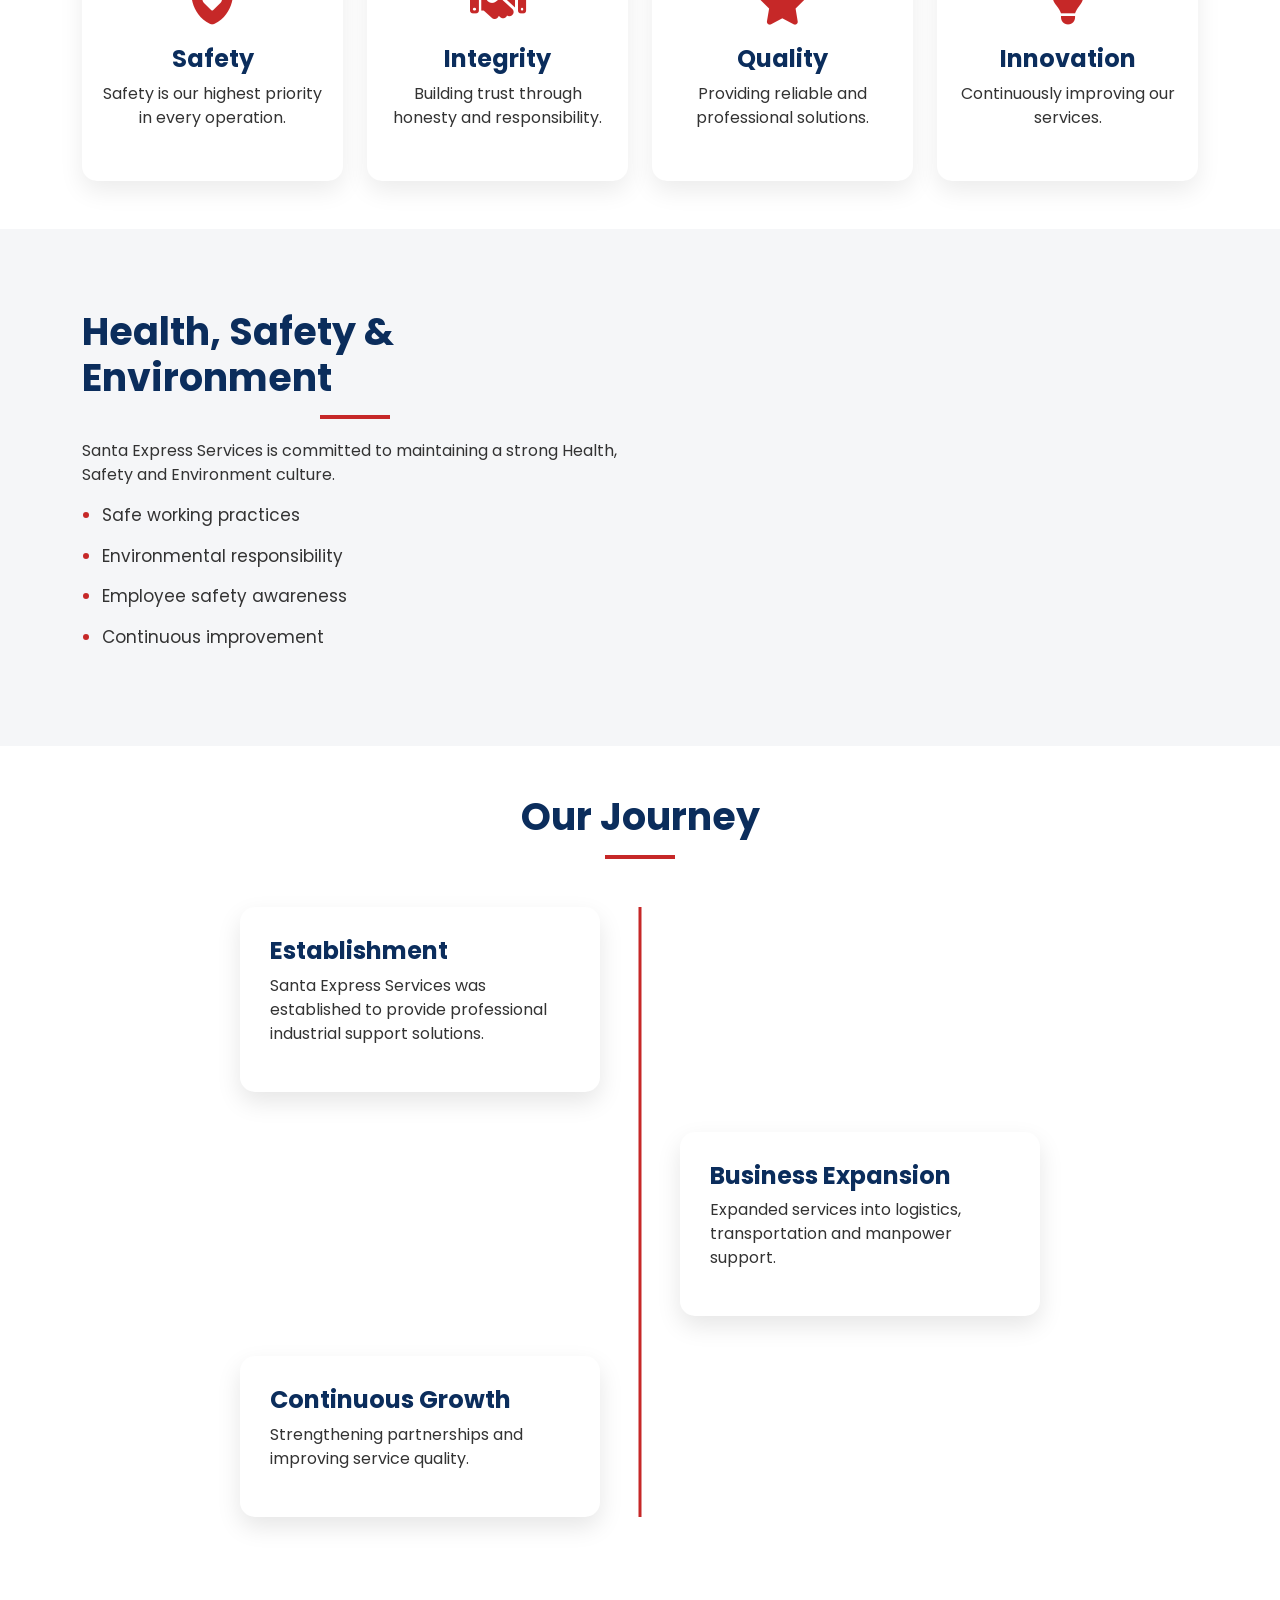
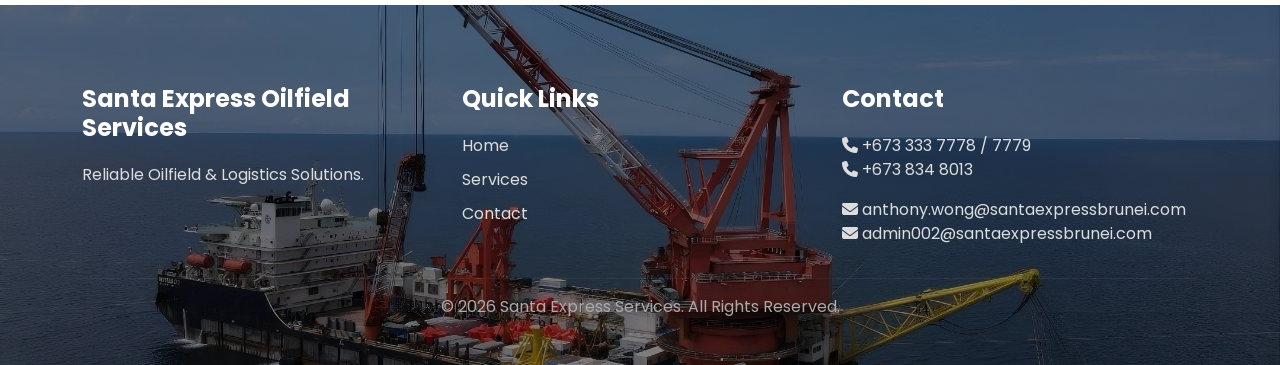
==== commit ab5cdfbd: "Add files via upload" ====
--- a/about.html
+++ b/about.html
@@ -126,9 +126,9 @@
             <h2>Who We Are</h2>
 
             <p>
-              Santa Express Services Sdn Bhd is a Brunei-based service provider
-              specialising in oilfield support, logistics, transportation,
-              manpower supply and industrial solutions.
+              Santa Express Oilfield Services is a Brunei-based service provider
+              specialising in logistics, transportation,
+              manpower supply, labour & immigration matters.
             </p>
 
             <p>
@@ -311,7 +311,7 @@
       <div class="container">
         <div class="row">
           <div class="col-md-4">
-            <h4>Santa Express Services</h4>
+            <h4>Santa Express Oilfield Services</h4>
 
             <p>Reliable Oilfield & Logistics Solutions.</p>
           </div>
--- a/css/style.css
+++ b/css/style.css
@@ -675,7 +675,17 @@
 }
 
 .baker-logo {
-  width: 280px !important;
+  width: 250px !important;
+
+  max-width: none !important;
+
+  height: auto;
+
+  transform: scale(2);
+}
+
+.cgg-logo {
+  width: 250px !important;
 
   max-width: none !important;
 
--- a/css/responsive.css
+++ b/css/responsive.css
@@ -219,6 +219,17 @@
 @media (max-width: 767px) {
   .company-intro .col-lg-6:first-child {
     margin-bottom: 30px;
+  }
+
+  .hero-buttons {
+    display: flex;
+    justify-content: center;
+    gap: 12px;
+    flex-wrap: wrap;
+  }
+
+  .hero-buttons .btn {
+    margin: 0;
   }
 }
 
@@ -238,7 +249,106 @@
     margin-right: 5px;
   }
 
-  .gallery-card img{
+  .gallery-card img {
     height: 220px;
   }
 }
+
+/* =====================
+   TIMELINE MOBILE
+===================== */
+
+@media (max-width: 767px) {
+
+  .timeline {
+    position: relative;
+    padding-left: 40px;
+  }
+
+  /* Vertical line */
+  .timeline::before {
+    content: "";
+    position: absolute;
+    left: 15px;
+    top: 0;
+    bottom: 0;
+    width: 3px;
+    background: #c62828;
+  }
+
+  .timeline-item {
+    position: relative;
+    width: 100%;
+    margin: 0 0 25px 0 !important;
+    padding: 20px;
+    background: #fff;
+    border-radius: 10px;
+    box-shadow: 0 5px 15px rgba(0,0,0,.1);
+  }
+
+  /* Timeline dot */
+  .timeline-item::before {
+    content: "";
+    position: absolute;
+    left: -34px;
+    top: 25px;
+    width: 14px;
+    height: 14px;
+    background: #c62828;
+    border: 3px solid #fff;
+    border-radius: 50%;
+    z-index: 2;
+  }
+
+  /* Arrow */
+  .timeline-item::after {
+    content: "";
+    position: absolute;
+    left: -12px;
+    top: 22px;
+    border-top: 10px solid transparent;
+    border-bottom: 10px solid transparent;
+    border-right: 12px solid #fff;
+  }
+
+}
+
+/* =====================
+   CLIENT LOGO CONSISTENT SPACING
+===================== */
+
+.client-logo {
+  height: 140px;
+  padding: 25px;
+  display: flex;
+  align-items: center;
+  justify-content: center;
+}
+
+.client-logo img {
+  max-width: 100%;
+  max-height: 80px;
+  object-fit: contain;
+}
+
+
+/* Mobile */
+@media (max-width: 767px) {
+
+  .client-logo-section .row {
+    --bs-gutter-x: 20px;
+    --bs-gutter-y: 20px;
+  }
+
+  .client-logo {
+    height: 120px;
+    padding: 20px;
+  }
+
+  .client-logo img {
+    max-height: 65px;
+  }
+
+}
+
+
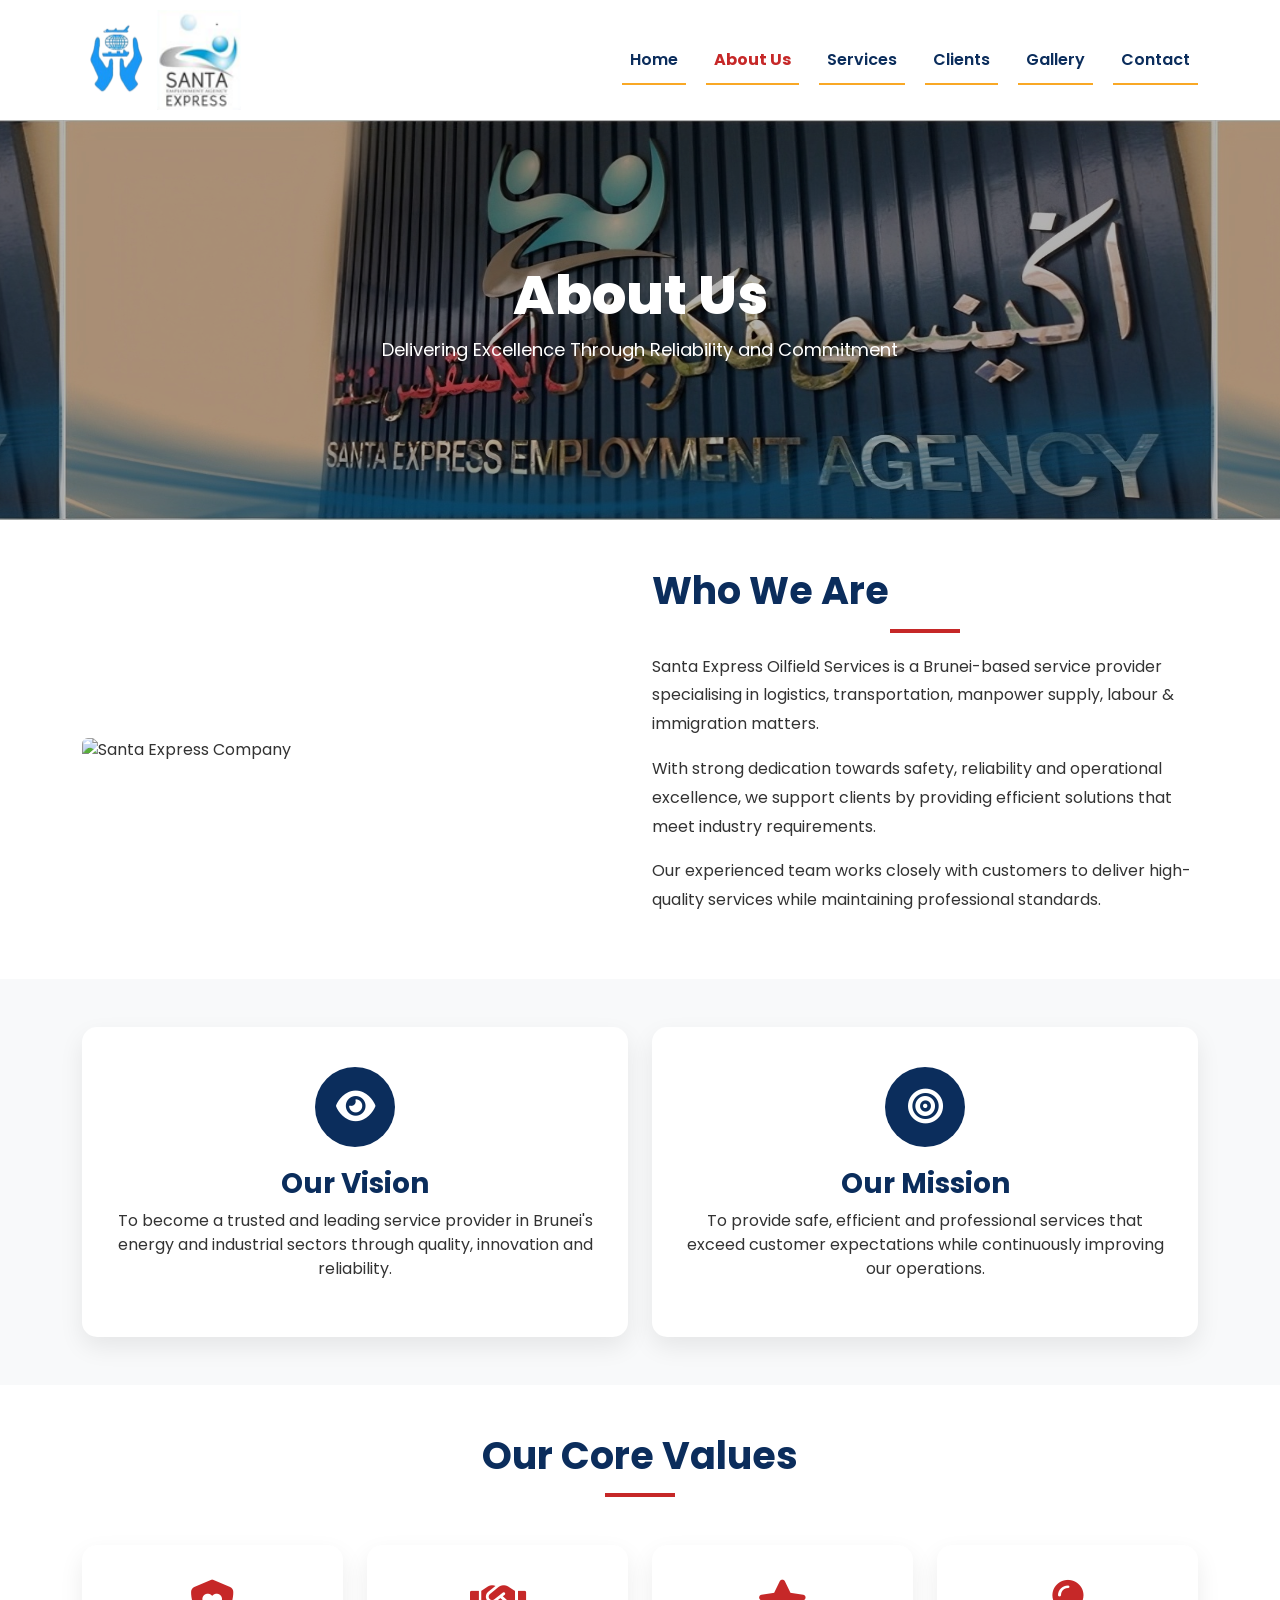
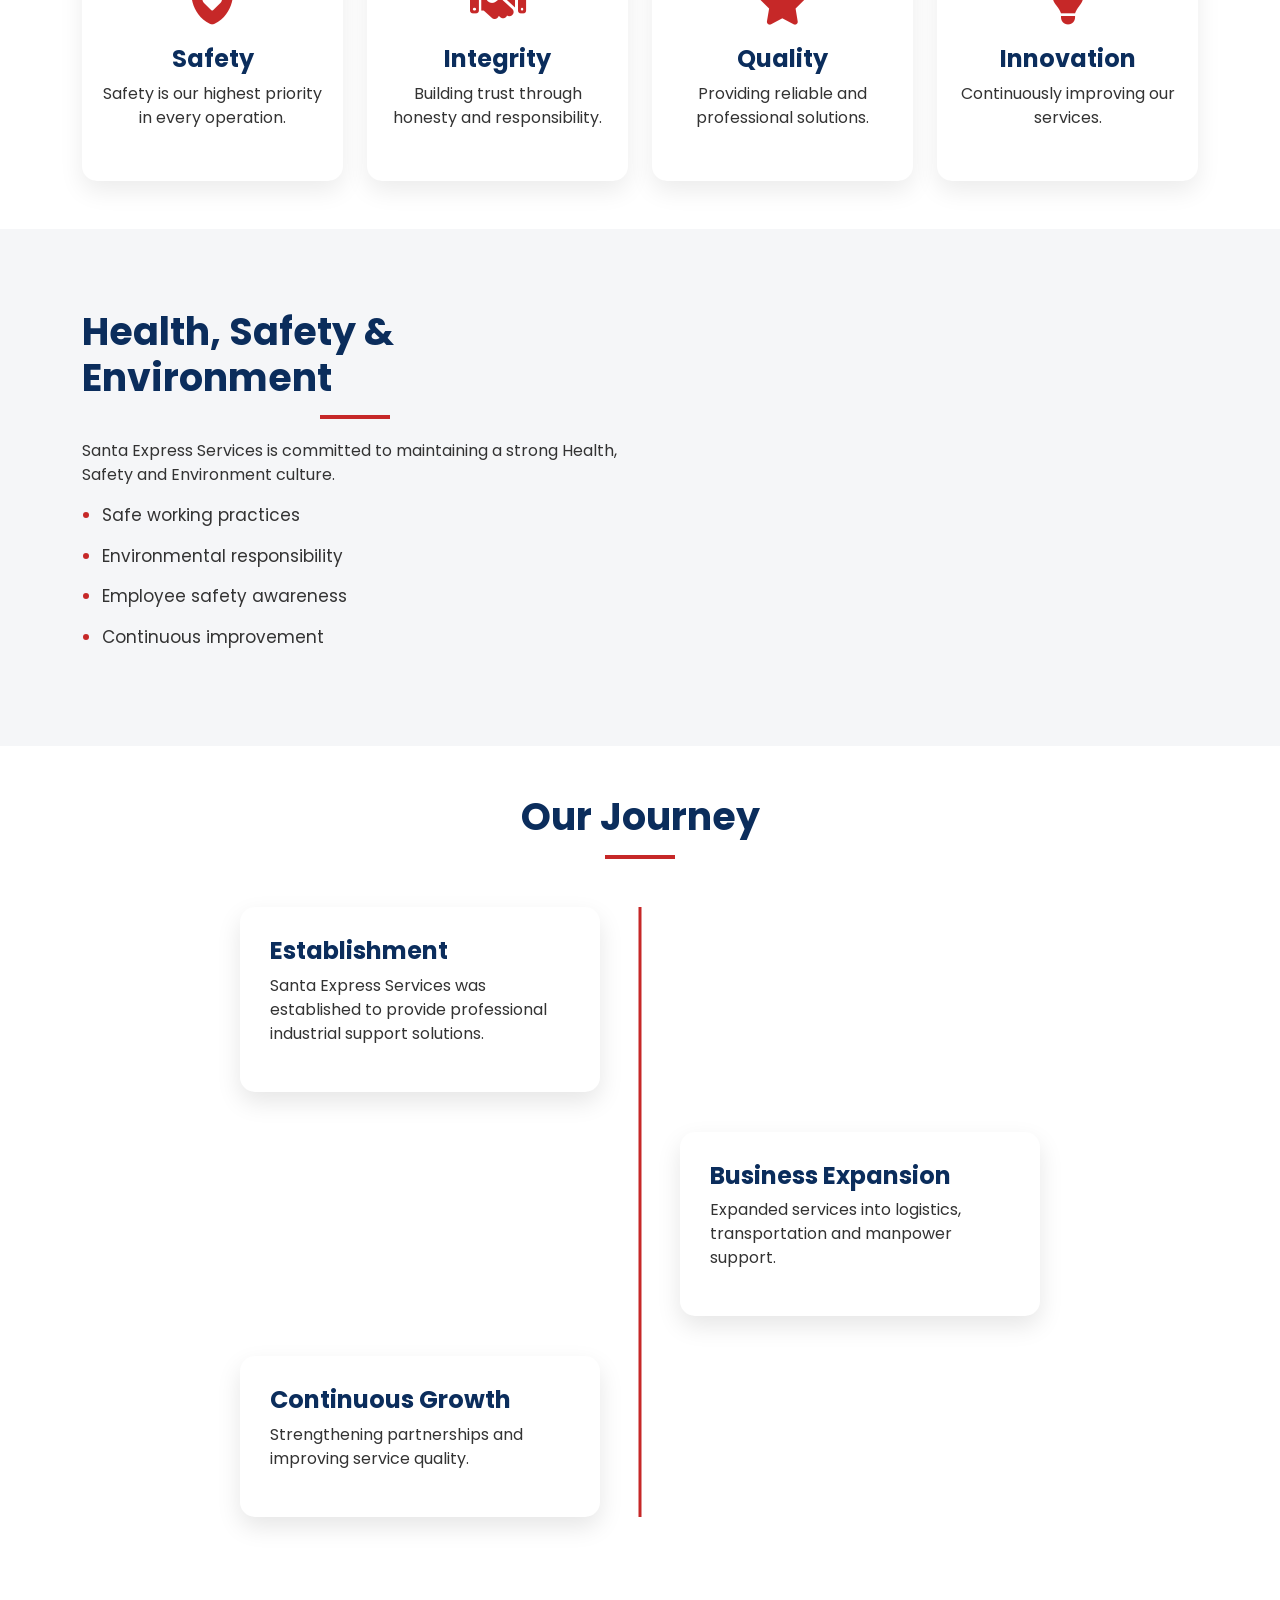
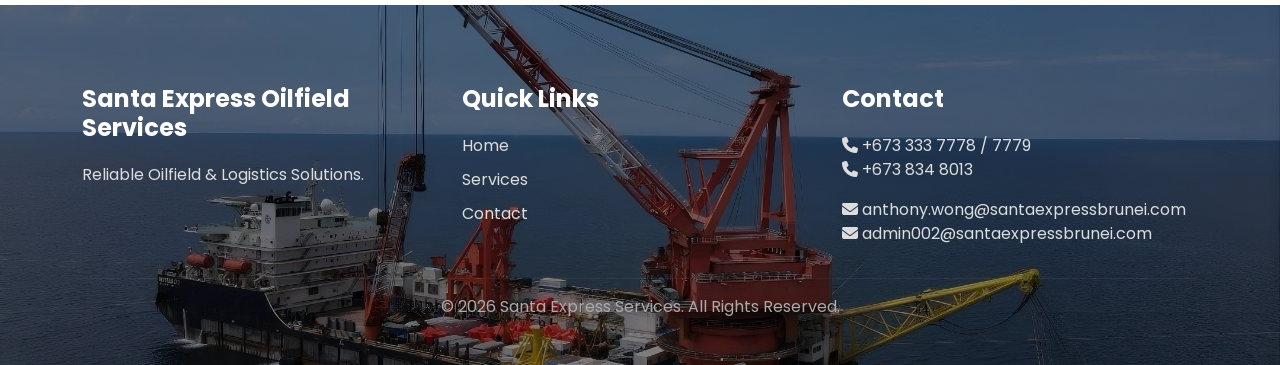
==== commit 6e81eb15: "Add files via upload" ====
--- a/about.html
+++ b/about.html
@@ -85,7 +85,7 @@
               </li>
 
               <li class="nav-item">
-                <a class="nav-link" href="gallery.html"> Gallery / News </a>
+                <a class="nav-link" href="gallery.html"> Gallery </a>
               </li>
 
               <li class="nav-item">
